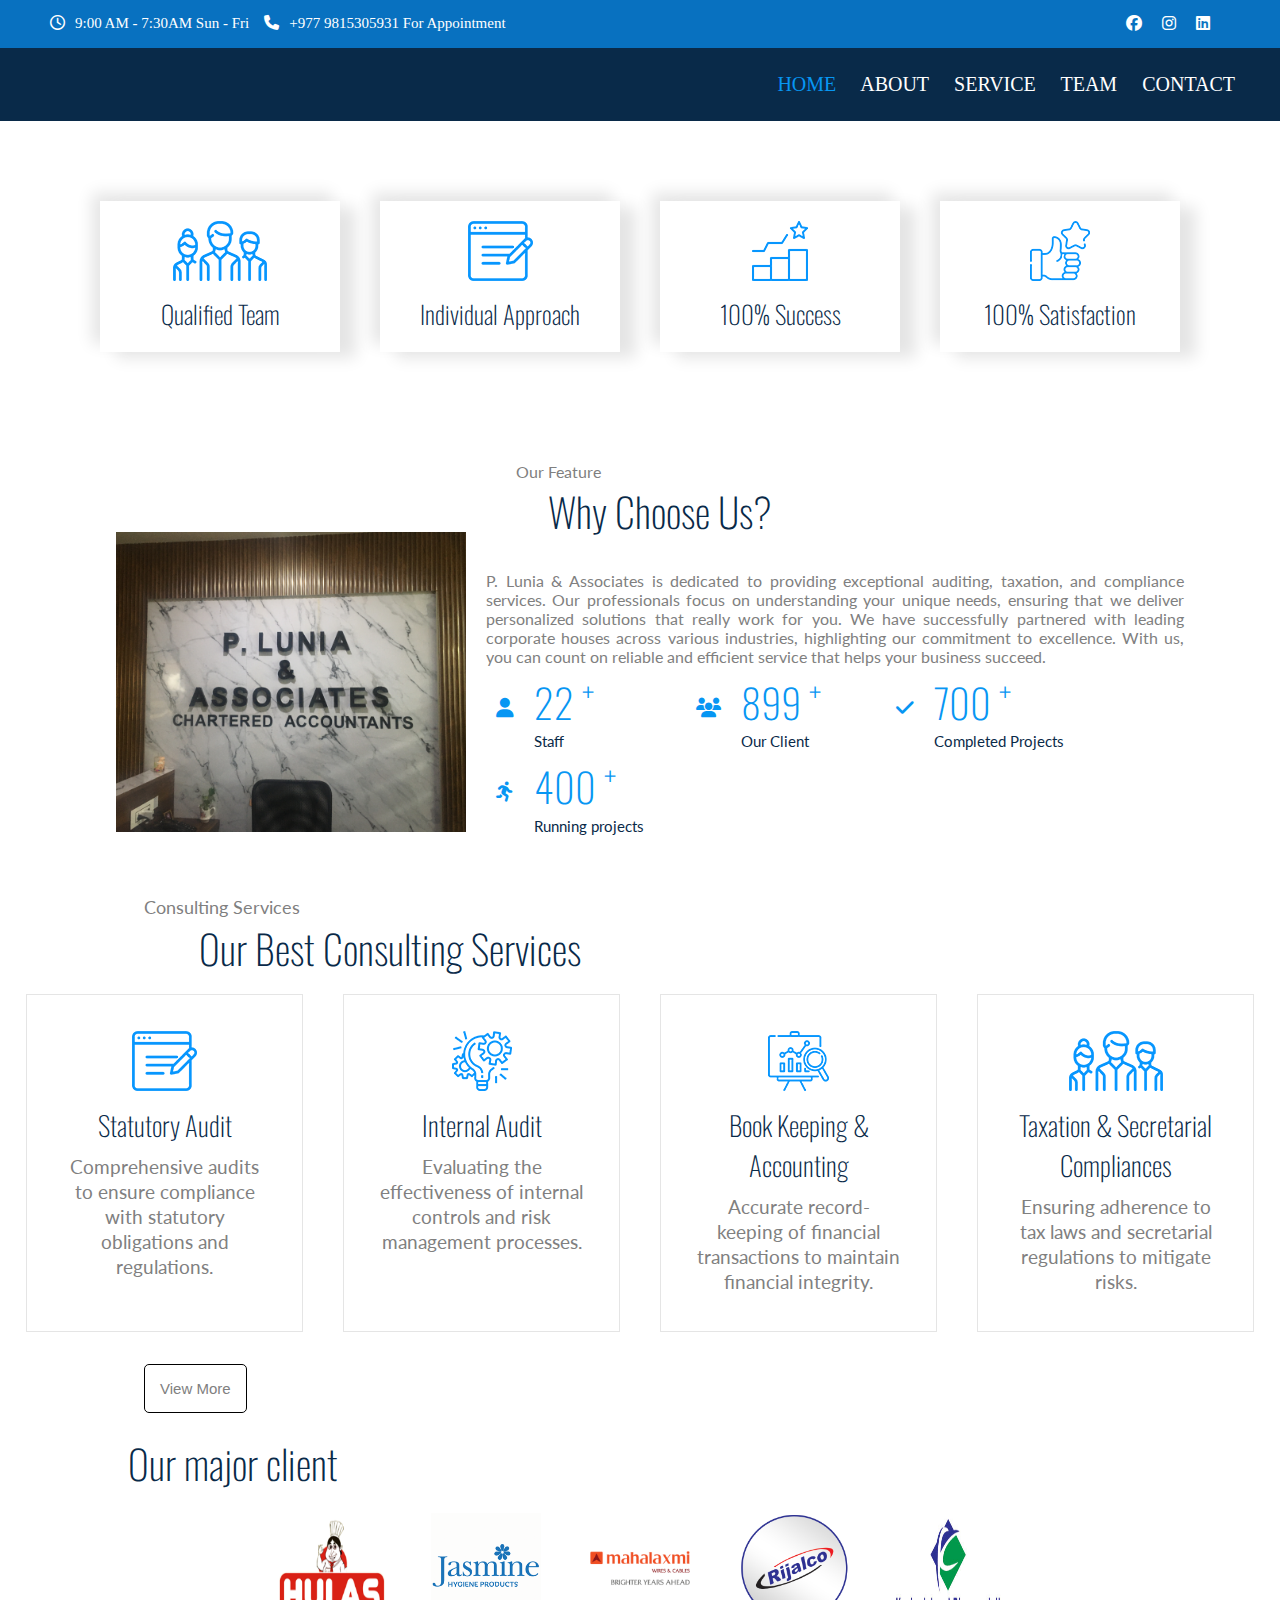
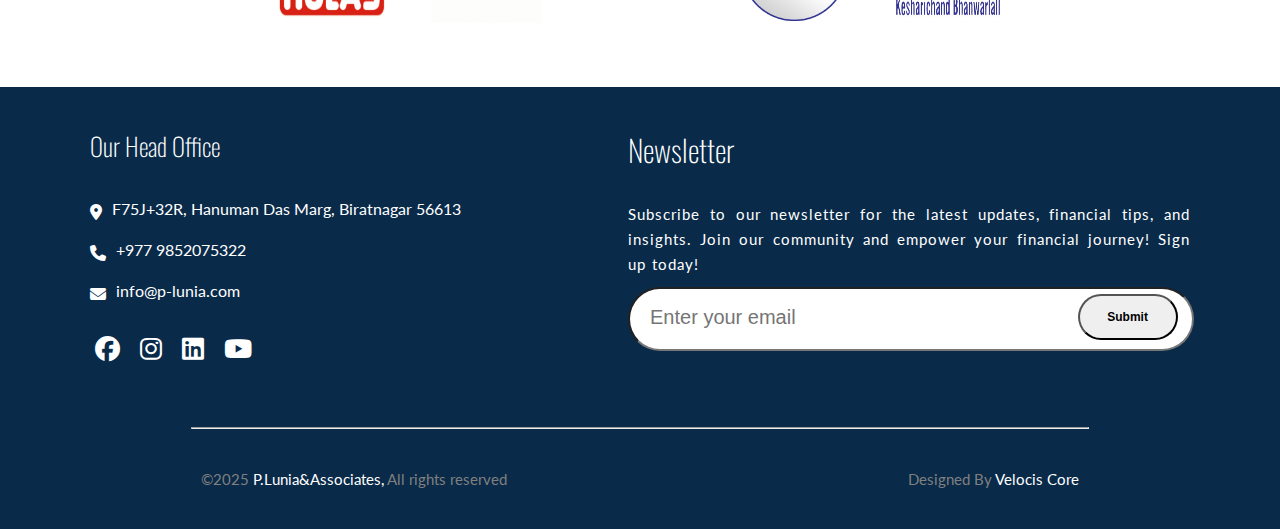
==== index.html @ e6da0f8a "image rename" ====
<!DOCTYPE html>
<html lang="en">

<head>
    <meta charset="UTF-8">
    <meta name="viewport" content="width=device-width, initial-scale=1.0">
    <title>P-Lunia & Associates</title>
    <link rel="shortcut icon" href="p-lunialogo.png" type="image/x-icon">
    <link rel="stylesheet" href="https://cdnjs.cloudflare.com/ajax/libs/font-awesome/6.7.2/css/all.min.css">
    <link rel="stylesheet" href="style.css">
    <link rel="stylesheet" href="media-queries.css">
    <!-- lato -->
    <link href="https://fonts.googleapis.com/css2?family=Oswald:wght@200..700&family=Playwrite+IE+Guides&display=swap"
        rel="stylesheet">

    <link
        href="https://fonts.googleapis.com/css2?family=Lato:ital,wght@0,100;0,300;0,400;0,700;0,900;1,100;1,300;1,400;1,700;1,900&family=Oswald:wght@200..700&family=Playwrite+IE+Guides&display=swap"
        rel="stylesheet">

</head>

<body>
    <!-- Top header -->
    <header class="top-header">
        <div class="side">
            <div class="time">
                <i class="fa-regular fa-clock"></i>
                <div> 9:00 AM - 7:30AM Sun - Fri</div>
            </div>
            <div class="phone">
                <i class="fa-solid fa-phone"></i>
                <div>+977 9815305931 For Appointment</div>
            </div>
        </div>
        <div class="icon">
            <a href=""><i class="fa-brands fa-facebook"></i></a>
            <a href=""><i class="fa-brands fa-instagram"></i></a>
            <a href=""><i class="fa-brands fa-linkedin"></i></a>

        </div>
    </header>

    <!-- navbar -->
    <nav class="navbar">

        <a href="#" class=" hover-link active">HOME</a>
        <a href="about.html" class="hover-link">ABOUT</a>
        <a href="service.html" class="hover-link">SERVICE</a>
        <a href="team.html" class="hover-link">TEAM</a>
        <a href="contact.html" class="hover-link">CONTACT</a>

        <a href="#" class="nav-toggle"><i class="fa-solid fa-bars"></i></a>
    </nav>

    <!-- Home page card -->
    <!-- <section class="slider-home">
        <div class="slider">
            <div class="slider-img">
                <img src="/assets/images/home/homeslider-1.jfif" alt="home page">
                <div class="slidertext1">
                    <h2 style="color: white;">Empowering Businesses Through Financial Clarity</h2>
                    <p style="color: white;">We provide essential services, turning complex financial data into clear
                        insights for business success.</p>
                </div>
            </div>

            
        </div>
        <div class="slider">
            <div class="slider-img">
                <img src="/assets/images/home/homeslider-2.jfif" alt="home page">
            </div>

            <div class="slidertext2">
                <h2 style="color: rgb(255, 255, 255);">Navigating Financial Landscapes</h2>
                <p style="color: white;">We expertly guide businesses through complex financial
                    environments, ensuring compliance and strategic growth. </p>
            </div>
        </div>

        <div class="slider">

            <div class="slider-img">
                <img src="/assets/images/home/homeslider-3.jfif" alt="home page">
            </div>

            <div class="slidertext3">
                <h2 style="color: rgb(255, 255, 255);"> Transforming Data into Decisions</h2>
                <p style="color: white;">We analyze financial data to deliver actionablr insights, empowering
                    businesses to make informed desision for their future.</p>
            </div>
        </div>
        
        <a class="prev" onclick="plusSlides(-1)">❮</a>
        <a class="next" onclick="plusSlides(1)">❯</a>
    </section> -->

        <div class="home-card">
            <div class="home-team">
                <img src="assets/images/home/icon-4.png" alt="">
                <h3>Qualified Team</h3>
            </div>
            <div class="home-team">
                <img src="assets/images/home/icon-1.png" alt="">
                <h3>Individual Approach</h3>
            </div>
            <div class="home-team">
                <img src="assets/images/home/icon-8.png" alt="">
                <h3>100% Success</h3>
            </div>
            <div class="home-team">
                <img src="/assets/images/home/icon-6.png" alt="">
                <h3>100% Satisfaction</h3>
            </div>
        </div>
        <!-- our featres -->
        <div class="card-choose">
            <div class="homefeature-image">
                <img src="/assets/images/home/homechose.jpg" alt="home page">
            </div>
            <div class="features-container">
                <div class="choose-top">
                    <p>Our Feature</p>
                    <h3>Why Choose Us?</h3>
                </div>
                <p>P. Lunia & Associates is dedicated to providing exceptional auditing, taxation, and compliance
                    services.
                    Our professionals focus on understanding your unique needs, ensuring that we deliver personalized
                    solutions that really work for you. We have successfully partnered with leading corporate houses
                    across
                    various industries, highlighting our commitment to excellence. With us, you can count on reliable
                    and
                    efficient service that helps your business succeed.</p>
                <div class="features-icon">
                    <div class="staff">
                        <i class="fa fa-user"></i>
                        <div>
                            <h2 style="color: #0796f3;">22 <sup>+</sup></h2>
                            <p style="color: #092a49;">Staff</p>
                        </div>
                    </div>
                    <div class="staff">
                        <i class="fa fa-users"></i>
                        <div>
                            <h2 style="color: #0796f3;">899 <sup>+</sup></h2>
                            <p style="color: #092a49;">Our Client</p>
                        </div>
                    </div>
                    <div class="staff">
                        <i class="fa fa-check"></i>
                        <div>
                            <h2 style="color: #0796f3;">700 <sup>+</sup></h2>
                            <p style="color: #092a49;">Completed Projects</p>
                        </div>
                    </div>
                    <div class="staff">
                        <i class="fa fa-running"></i>
                        <div>
                            <h2 style="color: #0796f3;">400 <sup>+</sup></h2>
                            <p style="color: #092a49;">Running projects</p>
                        </div>
                    </div>
                </div>
            </div>
        </div>

    <!-- service section  -->
    <section class="service">
        <div class="service-text">
            <p>Consulting Services</p>
            <h2>Our Best Consulting Services</h2>
        </div>
        <!-- main card container -->
        <div class="card-container">
            <!-- card 1 -->
            <div class="card">
                <div class="card1">
                    <img src="/assets/images/home/service-1.png" alt="audit">
                    <h2>Statutory Audit</h2>
                    <p>Comprehensive audits to ensure compliance with statutory obligations and regulations.</p>
                </div>
            </div>
            <!-- card 2 -->
            <div class="card">
                <div class="card1">
                    <img src="/assets/images/home/service-2.png" alt="internalaudit">
                    <h2>Internal Audit</h2>
                    <p>Evaluating the effectiveness of internal controls and risk management processes.</p>
                </div>
            </div>
            <!-- card 3 -->
            <div class="card">
                <div class="card1">
                    <img src="/assets/images/home/service3.png" alt="audit">
                    <h2>Book Keeping & Accounting</h2>
                    <p>Accurate record-keeping of financial transactions to maintain financial integrity.</p>
                </div>
            </div>
            <!-- card 4 -->
            <div class="card">
                <div class="card1">
                    <img src="/assets/images/home/service4.png" alt="audit">
                    <h2>Taxation & Secretarial Compliances</h2>
                    <p> Ensuring adherence to tax laws and secretarial regulations to mitigate risks.</p>
                </div>
            </div>

        </div>
        <!-- button service -->
        <div class="home-service-button">
            <a href="service.html"><button type="button">View More</button></a>
        </div>
    </section>

    <section>
        <div class="home-client">
            <h2>Our major client</h2>
            <div class="client-image">
                <img src="/assets/images/home/client1.png" alt="">
                <img src="/assets/images/home/client2.png" alt="">
                <img src="/assets/images/home/client3.png" alt="">
                <img src="/assets/images/home/client4.png" alt="">
                <img src="/assets/images/home/client5.jpg" alt="">
            </div>
        </div>
    </section>
    <!-- footer -->
    <footer>
        <div class="main-footer">
            <div class="head">
                <h3 style="color: white;">Our Head Office</h3>
                <div>
                    <i class="fa-solid fa-location-dot"></i>
                    <p style="color: white;"> F75J+32R, Hanuman Das Marg, Biratnagar 56613 </p>
                </div>
                <div>
                    <i class="fa-solid fa-phone"></i>
                    <p style="color: white;">+977 9852075322</p>
                </div>
                <div>
                    <i class="fa-solid fa-envelope"></i>
                    <p style="color: white;">info@p-lunia.com</p>
                </div>
                <div class="footer-icon">
                    <a href=""><i class="fa-brands fa-facebook"></i></a>
                    <a href=""><i class="fa-brands fa-instagram"></i></a>
                    <a href=""><i class="fa-brands fa-linkedin"></i></a>
                    <a href=""><i class="fa-brands fa-youtube"></i></a>
                </div>
            </div>

            <div class="newsletter">
                <h3 style="color: white;">Newsletter</h3>
                <p style="color: white;">Subscribe to our newsletter for the latest updates, financial tips, and
                    insights. Join our community
                    and empower your financial journey! Sign up today!</p>
                <div class="form">
                    
                        <input type="email" name="email" placeholder="Enter your email">
                    <div class="button">
                        <button type="submit">Submit</button>
                    </div>
                </div>
            </div>

        </div>
        <hr>
        <div class="footer">
            <p>&copy;2025 <a href="">P.Lunia&Associates,</a> All rights reserved</p>
            <p>Designed By <a href="">Velocis Core</a></p>
        </div>
    </footer>



    <!-- javascript -->
    <script>
        let slideIndex = 1;
        showSlides(slideIndex);
        function plusSlides(n) {
            showSlides(slideIndex += n);
        }
        function currentSlide(n) {
            showSlides(slideIndex = n);
        }
        function showSlides(n) {
            let i;
            let slides = document.getElementsByClassName("slider");
            if (n > slides.length) { slideIndex = 1 }
            if (n < 1) { slideIndex = slides.length }
            for (i = 0; i < slides.length; i++) {
                slides[i].style.display = "none";
            }
            slides[slideIndex - 1].style.display = "block";
        }
    </script>
</body>

</html>
---- style.css ----
* {
    margin: 0px;
    padding: 0px;
}

body {
    margin: 0px;
    padding: 0px;
}

h1,
h2,
h3,
h4,
h5,
h6 {
    color: #092a49;
    ;
    font-family: "Oswald", serif;
}

p {
    font-family: "Lato", serif;
    color: rgb(128, 128, 128);
}

a {
    color: white;
    text-decoration: none;
}


.active {
    color: #0796f3;
}

/* top navbar */
.top-header {

    background-color: #0871c0;
    /* background: linear-gradient ( #0793f9, #085490,#083e6b,#092c4d); */
    color: white;
    padding: 15px 50px;
    display: flex;
    justify-content: space-between;
}

/* topbar time and phone */

.side {
    display: flex;
    font-size: 15px;

    .time {
        display: flex;
        margin-right: 15px;

        i {
            margin-right: 10px;
        }
    }

    .phone {
        display: flex;

        i {
            margin-right: 10px;
        }
    }
}

/* Social media icon */
.icon {
    display: flex;

    a {
        color: white;
        margin-right: 20px;


    }
}

/* MAIN navbar */
.nav-toggle {
    display: none;
}

.navbar {
    text-align: end;
    background-color: #092a49;
    padding: 25px;
    font-size: 20px;

    a {
        margin-right: 20px;

    }

    a:hover {
        color: #0796f3;
    }
}

/* Contact section */
.container {

    width: 80%;
    margin: 100px auto 30px auto;

}

.text {
    padding: 10px;

    p {

        font-size: 20px;
    }

    h2 {
        margin-left: 30px;

        font-size: 40px;
        font-weight: lighter;

    }

}

/* contact sidebar */
.sub-container {
    display: flex;

}

.contact {
    display: grid;
    margin: 15px 10px;
    width: 500px;

}

.office {
    display: flex;
    border: 1px solid #e5e5e5;
    padding: 30px 30px;
    /* margin: 20px ; */
    height: 70px;
    letter-spacing: 1px;
    line-height: 35px;

    i {
        color: #0796fe;
        border: 1px solid #e5e5e5;
        margin: 12px 0px;
        /* padding: 10px; */
        font-size: 20px;
        height: 45px;
        width: 45px;
        text-align: center;
        align-content: center;
    }

    div {
        margin: 0px 0px 0px 15px;

        h4 {
            font-size: 15px;
            font-weight: 300px;

        }
    }
}

.office:hover {
    box-shadow: 1px 1px 10px 3px #e5e5e5;

}

.phone1 {
    display: flex;
    border: 1px solid #e5e5e5;
    padding: 30px 30px;
    /* margin: 20px ; */
    height: 70px;
    letter-spacing: 1px;
    line-height: 35px;

    i {
        color: #0796fe;
        border: 1px solid #e5e5e5;
        margin: 12px 0px;
        /* padding: 10px; */
        font-size: 20px;
        height: 45px;
        width: 45px;
        text-align: center;
        align-content: center;
    }

    div {
        margin: 0px 0px 0px 15px;

        h4 {
            font-size: 15px;
            font-weight: 300px;

        }
    }
}

.phone1:hover {
    box-shadow: 1px 1px 10px 3px #e5e5e5;

}

.email {
    display: flex;
    border: 1px solid #e5e5e5;
    padding: 30px 30px;
    /* margin: 20px ; */
    height: 70px;
    letter-spacing: 1px;
    line-height: 35px;

    i {
        color: #0796fe;
        border: 1px solid #e5e5e5;
        margin: 12px 0px;
        /* padding: 10px; */
        font-size: 20px;
        height: 45px;
        width: 45px;
        text-align: center;
        align-content: center;
    }

    div {
        margin: 0px 0px 0px 15px;

        h4 {
            font-size: 15px;
            font-weight: 300px;

        }
    }
}

.email:hover {
    box-shadow: 5px 5px 25px #e5e5e5;

}

/* Map embedded */
.map {

    margin-left: 30px;

}

/* footer */
footer {
    background-color: #092a49;
    color: white;
}

.main-footer {

    display: flex;
    /* width: 100%; */
    justify-content: space-around;
    padding: 40px;
    margin: 0px 50px;
}

/* our head office */
.head {
    width: 100%;
    color: white;

    h3 {
        font-weight: lighter;
        font-size: 25px;
        margin-bottom: 30px;

    }

    div {
        display: flex;
        margin-bottom: 10px;

        i {
            margin: 10px 10px 5px 0px;
        }

        p {
            margin: 5px 5px 5px 0px;
        }
    }
}

.footer-icon a {
    font-size: 25px;
    margin: 10px 5px;
}

.footer-icon a:hover {
    color: #0796f3;
}

/* News letter */
.newsletter {
    /* width: 50%; */


    h3 {
        font-weight: lighter;
        font-size: 30px;
        font-weight: lighter;
        margin-bottom: 30px;

    }

    p {
        font-size: 15px;
        letter-spacing: 1px;
        word-spacing: 1px;
        text-align: justify;
        line-height: 25px;
    }
}

/* form */

.form {
    position: relative;


    input {
        margin-top: 10px;
        height: 60px;
        width: 100%;
        border-radius: 40px;
    }

    input::placeholder {
        padding: 20px;
        font-size: 20px;
    }

    .button {
        position: absolute;
        left: 80%;
        bottom: 15%;

        button {
            cursor: pointer;
            width: 100px;
            padding: 14px;
            border-radius: 40px;
            font-size: 12px;
            font-weight: bold;
        }

    }
}

.button button:hover {
    color: #0796f3;
    background-color: #092a49;
}

/* down footer */
.footer {
    display: flex;
    height: 100px;
    justify-content: space-around;
    align-items: center;
    font-size: 15px;

    p a:hover {
        color: #0796f3;
    }
}

hr {
    color: #22405c;
    height: .1px;
    justify-self: center;
    width: 70%;
}

/* Services section */


/* for text */
.service-text {
    margin: 2rem 0rem 1rem 9rem;
    /* border: 1px solid black; */

    p {
        font-size: 18px;

    }

    h2 {
        margin-left: 55px;

        font-size: 40px;
        font-weight: 150;

    }

}

/*main card container */
.card-container {
    display: flex;
    justify-content: center;
    /* width: 100%; */
    flex-wrap: wrap;
    gap: 40px 40px;
}

/* single card container */
.card {
    height: auto;
    width: 275px;
    border: 1px solid #e5e5e5;

    /* text written inside the card */
    .card1 {
        padding: 36px;
        text-align: center;
        /* margin-bottom: 15px; */

        h2 {
            font-size: 27px;
            font-weight: 200;
            margin: 10px 0px;

        }

        p {
            font-size: 18.5px;
            line-height: 25px;
        }
    }

}

/* hovering the card */
/* box-shadow: h-offset(-l,+r),v-offset(-t,+b),blur,spread(+shadow incresed,- decrease) */
.card:hover {
    box-shadow: 10px 10px 25px -2px #e5e5e5, -10px -10px 25px -2px #e5e5e5;
    /* box-shadow: 10px 10px 50px 12px #e5e5e5, -10px -10px 50px 12px #e5e5e5; */
}

/* team section */
.team-container {
    /* width: 80%; */
    margin: 50px 50px;

}

/* for text */
.team-text {

    margin: 10px 0px 20px 52px;

    p {

        font-size: 18px;
    }

    h2 {
        margin-left: 40px;

        font-size: 40px;
        font-weight: 150;

    }

}

/* image container */
.team-container {
    justify-content: center;
    display: grid;
    grid-template-columns: repeat(3, 1fr);
    column-gap: 31px;
}

/* single image */

.member {
    position: relative;

}

.image-wrapper img {
    border-radius: 20px;
    width: 400px;
    height: 400px;
    object-fit: cover;
}

.info {
    position: absolute;
    bottom: -16px;
    left: 25%;
    width: 200px;
    border-radius: 14px;
    text-align: center;
    padding: 8px;
    background-color: white;

}

/*                     About                                            */

/* main container */
/* .about{
    margin: 50px;
} */
.about-top {
    display: flex;
    justify-content: space-around;
    height: 530px;
    margin: 50px auto 0px auto;
    column-gap: 50px;
    /* border: 1px solid black; */
}

/* image container */
.about-img {
    position: relative;

}

/* image  */
.about-relative img {
    border-radius: 40px;
    height: 350px;
    width: 400px;

}

.about-absolute img {
    position: absolute;
    top: 9rem;
    left: 9.8rem;
    border-radius: 40px;
    height: 350px;
    width: 400px;
}

/* text */
.about-text {
    width: 40%;


    p {
        margin-bottom: 25px;
        font-size: 18px;

    }

    .paragraph p {
        margin-bottom: 15px;
        font-size: 17px;
        letter-spacing: 0.2px;
        text-align: justify;

    }
}

/* Vision and Misssion */
.bottom {
    font-size: 20px;
    text-align: center;
    margin-top: 50px;

    button {
        padding: 8px;
        width: 80px;
        margin-top: 50px;
        border: 2px solid black;
    }

    button:active {
        background-color: #0796fe;
        color: white;
    }
}

/* Vision  only*/
/* h4 */
.vision-absolute {
    position: relative;
    width: 80%;
    margin: 50px auto 0px auto;
    font-size: 29px;
    font-weight: 350;


    /* first hr line below visison */
    .one {
        position: absolute;
        top: 3rem;
        width: 7rem;
        height: 1.4px;
        background-color: black;
        left: 0rem;
        border: hidden;
    }

    /* 2nd hr line blow 1st line" */
    .two {
        position: absolute;
        top: 4rem;
        width: 3.5rem;
        height: 2.2px;
        background-color: black;
        left: 0rem;
        border: hidden;
    }
}

/* vision container */
.vision {
    margin: 50px auto 0px auto;
    display: flex;
    width: 80%;
    justify-content: center;

}

/* main vision text and image container*/


/* vision text */
.vision-text {
    /* margin-top: 50px; */
    line-height: 1.4;
    font-size: 20px;
}

/* mission  */
/* h4 */
.mission {
    position: relative;
    margin: 50px auto 0px auto;
    font-size: 29px;
    font-weight: 350;
    width: 80%;
    text-align: center;

    /* first hr line below mission */
    .mission-absolute1 {
        position: absolute;
        top: 3rem;
        width: 7rem;
        height: 1.4px;
        background-color: black;
        left: 35rem;
        border: hidden;
    }


    /* 2nd hr line blow 1st line" */
    .mission-absolute2 {
        position: absolute;
        top: 4rem;
        width: 3.5rem;
        height: 2.2px;
        background-color: black;
        left: 35rem;
        border: hidden;
    }
}

/* main container */
.mission-container {
    margin: 50px auto 50px auto;
    display: flex;
    width: 80%;
    justify-content: center;
}

/* mission text and image  */

/* text written in misiion statement */
.mission-text {
    line-height: 1.4;
    font-size: 20px;
    text-align: justify;
}

/* proprietor */
/* proprietor h2 */
.proprietor {
    font-size: 50px;
    font-weight: 100;
    text-align: right;
    width: 76%;

}

/* main container */
.proprietor-container {
    display: flex;
    justify-content: space-around;
}

.proprietor-img img {
    height: 460px;
    margin-top: 30px;
    width: 500px;
    border-radius: 10px;
    object-fit: cover;
}

.proprietor-text {
    margin: 30px 0px;
    height: auto;
    width: 585px;

    p {
        margin-bottom: 10px;
        line-height: 1.5;
        font-size: 17px;
        text-align: justify;
    }
}

/* home slider */
/* slider image */
/* .slider {
    position: relative;
    width: 100%;

}

.slider-img img {
    position: relative;
    height: 680px;
    width: 100%;
    object-fit: cover;
}

.slider-img::after {
    content: "";
    position: absolute;
    top: 0;
    left: 0;
    right: 0;
    bottom: 0;
    background: #092a49b9;

} */

/* Next & previous buttons */
/* .prev,
.next {
    cursor: pointer;
    position: absolute;
    top: 50%;
    width: auto;
    padding: 20px;
    margin-top: -22px;
    color: white;
    font-weight: bold;
    font-size: 18px;
    transition: 0.6s ease;
    border-radius: 0 3px 3px 0;
    user-select: none;
} */

/* Position the "next button" to the right */
/* .next {
    color: #0796fe;
    right: 0;
    top: 47.2rem;
    background-color: #092a49;
    border-radius: 3px 0 0 3px;
} */

/* .prev {
    color: #0796fe;
    left: 92%;
    top: 47.2rem;
    background-color: #092a49;
    border-radius: 3px 0 0 3px;
} */

/* On hover, add a black background color with a little bit see-through */
/* .prev:hover,
.next:hover {
    background-color: #0796fe;
    color: white;
} */

/* text 1*/
/* .slidertext1 {
    text-align: center;

    h2 {
        position: absolute;
        top: 14rem;
        left: 27.2rem;
        font-size: 44px;
        font-weight: 200;
        width: 40%;

    }

    p {
        position: absolute;
        top: 23rem;
        left: 24rem;
        width: 48%;
        font-size: 20px;
    }
} */

/* text2 */
/* .slidertext2 {
    text-align: center;

    h2 {
        position: absolute;
        top: 16rem;
        left: 27.2rem;
        font-size: 44px;
        font-weight: 200;
        width: 40%;

    }

    p {
        position: absolute;
        top: 21rem;
        left: 24rem;
        width: 48%;
        font-size: 20px;
    }
} */

/* slider text3 */
/* .slidertext3 {
    text-align: center;

    h2 {
        position: absolute;
        top: 16rem;
        left: 27.2rem;
        font-size: 44px;
        font-weight: 200;
        width: 40%;

    }

    p {
        position: absolute;
        top: 21rem;
        left: 24rem;
        width: 48%;
        font-size: 20px;
    }
} */

/* Home card */
.home-card {
    display: flex;
    /* flex-wrap: wrap; */
    gap: 40px 40px;
    margin: 80px;
    text-align: center;
    justify-content: center;
}

.home-team {
    width: 200px;
    height: auto;
    box-shadow: 16px 6px 15px 0px #e5e5e5, -8px -8px 15px 0px #e5e5e5;
    padding: 20px;

    h3 {
        margin-top: 10px;
        font-size: 25px;
        font-weight: 200;
    }
}

.home-team:hover {
    box-shadow: none;
    border: 1px solid #e5e5e5;
}

/* home-choose */
/* home-choose section */
.card-choose {
    width: 85%;
    margin: 50px auto 50px auto;
    display: flex;
}

/* text written under p */
.features-container p {
    text-align: justify;
}

/* image */
.homefeature-image {
    img {
        height: 400px;
        width: 500px;
        margin: 50px 20px 10px 20px;
        object-fit: cover;
    }
}

/* heading */
.choose-top {
    padding: 30px;

    h3 {
        margin-left: 2rem;
        font-size: 40px;
        font-weight: 150;
    }
}

/* icon added in our features */
.features-icon {
    display: flex;
    flex-wrap: wrap;

}

/* single icon */
.staff {
    gap: 20px;
    display: flex;
    width: 300px;

    i {
        color: #0796f3;
        font-size: 30px;
        padding: 10px;
        align-self: center;

    }

    div {
        width: 200px;

        h2 {

            font-size: 40px;
            font-weight: 150;
        }

        p {
            font-size: 20px;
        }
    }
}




/* button in home page of service */
.home-service-button {
    margin: 2rem 0rem 1rem 9rem;
}

.home-service-button button {
    /* width: 80px;
    height: 30px; */
    border-radius: 5px;
    border: 1px solid black;
    background-color: white;
    color: gray;
    padding: 15px;
    font-size: 15px;
    font-weight: 200;
}

/* hover */
.home-service-button button:hover {
    background-color: gray;
    color: white;
    border: hidden;
}

/* home our city */
.home-client {
    width: 80%;
    margin: 20px auto 40px auto;

    h2 {
        font-size: 40px;
        font-weight: 150;

    }
}

/* client image */
.client-image {
    /* width: 80%; */
    text-align: center;

    img {
        padding: 20px;
        height: 110px;
        width: 110px;
        /* background-color: #0796fe; */
    }
}
---- media-queries.css ----
/* navbar */
@media (max-width:768px) and (min-width:320px) {
   .top-header {
      display: none;
   }

   .nav-toggle {
      display: block;
      margin-right: 30px;
   }

   .hover-link {
      display: none;
   }
}

/* home slider */

/* footer */

@media (max-width:991px) and (min-width:320px) {
   .main-footer {
      display: flex;
      flex-direction: column;
   }

   .head {
      width: 100%;
   }

   .newsletter {
      width: 100%;
   }
}

/* home why choose us*/
@media (max-width: 1415px) and (min-width: 1000px) {

   /* image */
   .homefeature-image {
      margin-top: 50px;

      img {
         height: 300px;
         width: 350px;
      }
   }

   /* single icon */
   .staff {
      gap: 10px;
      width: 200px;

      i {
         font-size: 20px;
      }

      div {
         p {
            font-size: 15px;
         }
      }
   }
}

@media (max-width: 1000px) and (min-width: 768px) {

   /* home card  */
   .home-card {
      flex-wrap: wrap;
   }

   /* why choose us */
   .card-choose {
      flex-wrap: wrap;
   }

   /* image */
   .homefeature-image {
      text-align: center;
      width: 90%;

      img {
         height: 300px;
         width: 350px;
      }
   }

   /* single icon */
   .staff {
      width: 325px;

      i {
         padding: 10px;

      }

      div {
         width: 300px;

         p {
            font-size: 15px;
         }
      }
   }

}



@media (max-width: 768px) and (min-width: 320px) {

   /* home card  */
   .home-card {
      /* display: flex; */
      flex-wrap: wrap;
   }

   /* why choose us */
   .card-choose {
      flex-wrap: wrap;
   }

   /* image */
   .homefeature-image {
      width: 90%;

      img {
         height: 150px;
         width: 200px;
      }
   }

   /* icon added in our features */
   /* single icon */
   .staff {
      gap: 10px;
      width: 200px;

      i {
         font-size: 20px;
      }

      div {
         p {
            font-size: 15px;
         }
      }
   }

}

/* @media (max-width:806px) and (min-width:320px){
   .main-footer{
    display: flex;
    flex-direction: column;
   }

}
@media (max-width:440px) and (min-width:320px){
    .main-footer{
     display: flex;
     flex-direction: column;

    }
 
 }
 @media (max-width:445px) and (min-width:320px){
    .form input{
        width: 100%;
    }
 
 } */
/* about section */
@media (max-width:1400px) and (min-width:1000px) {
   /* .about-top {
      width: 85%;
   } */

   /* image  */
   .about-relative img {
      height: 330px;
      width: 300px;
   }

   .about-absolute img {
      height: 330px;
      width: 300px;
      /* display: none; */
   }

   /* text */
   .paragraph p {
      font-size: 15px;
   }
}


/* @media (max-width:806px) and (min-width:320px){
   .main-footer{
    display: flex;
    flex-direction: column;
   }

}
@media (max-width:440px) and (min-width:320px){
    .main-footer{
     display: flex;
     flex-direction: column;

    }
 
 }
 @media (max-width:445px) and (min-width:320px){
    .form input{
        width: 100%;
    }
 
 } */
/* about section */
@media (max-width:1400px) and (min-width:1000px) {
   .about-top {
      width: 85%;
   }

   /* image  */
   .about-relative img {
      width: 300px;
   }

   .about-absolute img {
      height: 330px;
      width: 300px;
   }

   /* text */
   .about-text {
      margin-left: 50px;
      padding-left: 50px;

      .paragraph p {
         font-size: 15px;

      }
   }
}

/* about section */
@media (max-width:1000px) and (min-width:768px) {
   .about-top {
      flex-wrap: wrap;
      justify-content: center;
      height: auto;
   }

   /* image container */
   /* .about-img {
      width: 100%;
      height: 620px;
   } */

   /* image  */
   .about-relative img {
      margin-left: 40px;
      height: 400px;
      width: 500px;
   }

   .about-absolute img {
      height: 400px;
      width: 470px;
   }

   /* text */
   .about-text {
      p {
         margin-bottom: 25px;
      }

      .paragraph p {
         font-size: 15px;
      }
   }
}

@media (max-width:768px) and (min-width:500px) {
   .about-top {
      flex-wrap: wrap;
      width: 85%;
      height: auto;
      justify-content: normal;
   }

   /* image container */
   /* .about-img {
      width: 100%;
      height: 620px;

   } */

   /* image  */
   .about-relative img {
      margin-left: 40px;
      height: 400px;
      width: 600px;
   }

   .about-absolute img {
      /* height: 330px;
      width: 300px; */
      display: none;
   }

   /* text */
   .about-text {
      width: 100%;

      .paragraph p {
         font-size: 15px;
      }
   }
}

@media (max-width:500px) and (min-width:320px) {
   .about-img {
      display: none;
   }

   /* text */
   .about-text {
      width: 100%;
      height: auto;
      margin: 0px 20px 0px 20px;

      .paragraph p {
         font-size: 15px;
      }
   }
}

/* vision mission */
@media (max-width:1024px) and (min-width:800px) {

   /* vision */
   .vision-text {
      font-size: 15px;
   }

   .vision-img {
      height: 200px;
      width: 250px;
   }

   /* mission */
   .mission-img img {
      height: 300px;
      width: 350px;
   }

   .mission-text {
      font-size: 15px;
      /* text-align: justify; */
   }
}

@media (max-width:800px) and (min-width:500px) {

   /* vision */
   .vision {
      display: flex;
      flex-wrap: wrap;

   }

   /* mission */
   .mission-container {
      flex-wrap: wrap;
      flex-direction: column;
   }

   /* vision */
   .vision-text {
      font-size: 15px;
   }

   .vision-img {
      height: 200px;
      width: 250px;
      justify-items: center;
   }

   /* mission */
   .mission h4 {
      margin-top: 20px;
   }

   .mission-img {
      align-self: center;
   }

   .mission-img img {
      height: 200px;
      width: 250px;
   }

   .mission-text {
      font-size: 15px;
      /* text-align: justify; */
   }
}

@media (max-width:500px) and (min-width:320px) {
   .bottom {
      display: none;
   }

   .vision-absolute {
      margin-top: 0px;
   }

   .vision-img {
      display: none;
   }

   /* mission */
   .mission-img img {
      display: none;
   }
}

/* about propritor */
@media (max-width:1024px) and (min-width:990px) {
   .proprietor-container {
      margin: 0px 30px;
   }

   .proprietor-img img {
      margin-top: 20px;
      height: 300px;
      width: 400px;
   }

   .proprietor-text {
      margin: 0px 0px 0px 40px;

      p {
         font-size: 16px;
      }
   }
}

/* about propritor */
@media (max-width:990px) and (min-width:500px) {
   .proprietor-container {
      margin: 0px 30px;
      flex-wrap: wrap;
   }

   .proprietor-img img {
      margin-top: 20px;
      height: 300px;
      width: 400px;
   }

   .proprietor-text {
      margin: 40px 0px 0px 40px;

      p {
         font-size: 16px;
      }
   }
}

@media (max-width:500px) and (min-width:320px) {
   .proprietor-img img {
      display: none;
   }

   .proprietor-text {
      margin: 40px 10px 0px 20px;


      p {
         font-size: 16px;
      }
   }
}

/* service */
/* @media (max-width:1024px) and (min-width:768px){
   .service-text {
      margin: 50px auto 30px auto;
  
      p {
          font-size: 15px;
  
      }
  
      h2 {
          margin-left: 50px;
          font-size: 25px;
          font-weight: 150;
  
      }
  
  }

} */
@media (max-width:450px) and (min-width:320px) {
   .service-text {
      margin: 20px 0px 20px 50px;

      p {
         font-size: 15px;

      }

      h2 {
         margin-left: 10px;
         font-size: 25px;
         font-weight: 150;

      }

   }

   /* .home-service-button{
      text-align: left;
     } */

}
/* contact */
@media (max-width:1300px) and (min-width:1000px){
   .contact{

   }
   .office{
      width: auto;
      height: auto;
   }
   .phone{
      width: auto;
      height: auto;
   }
   .email{
      width: auto;
      height: auto;
   }
}
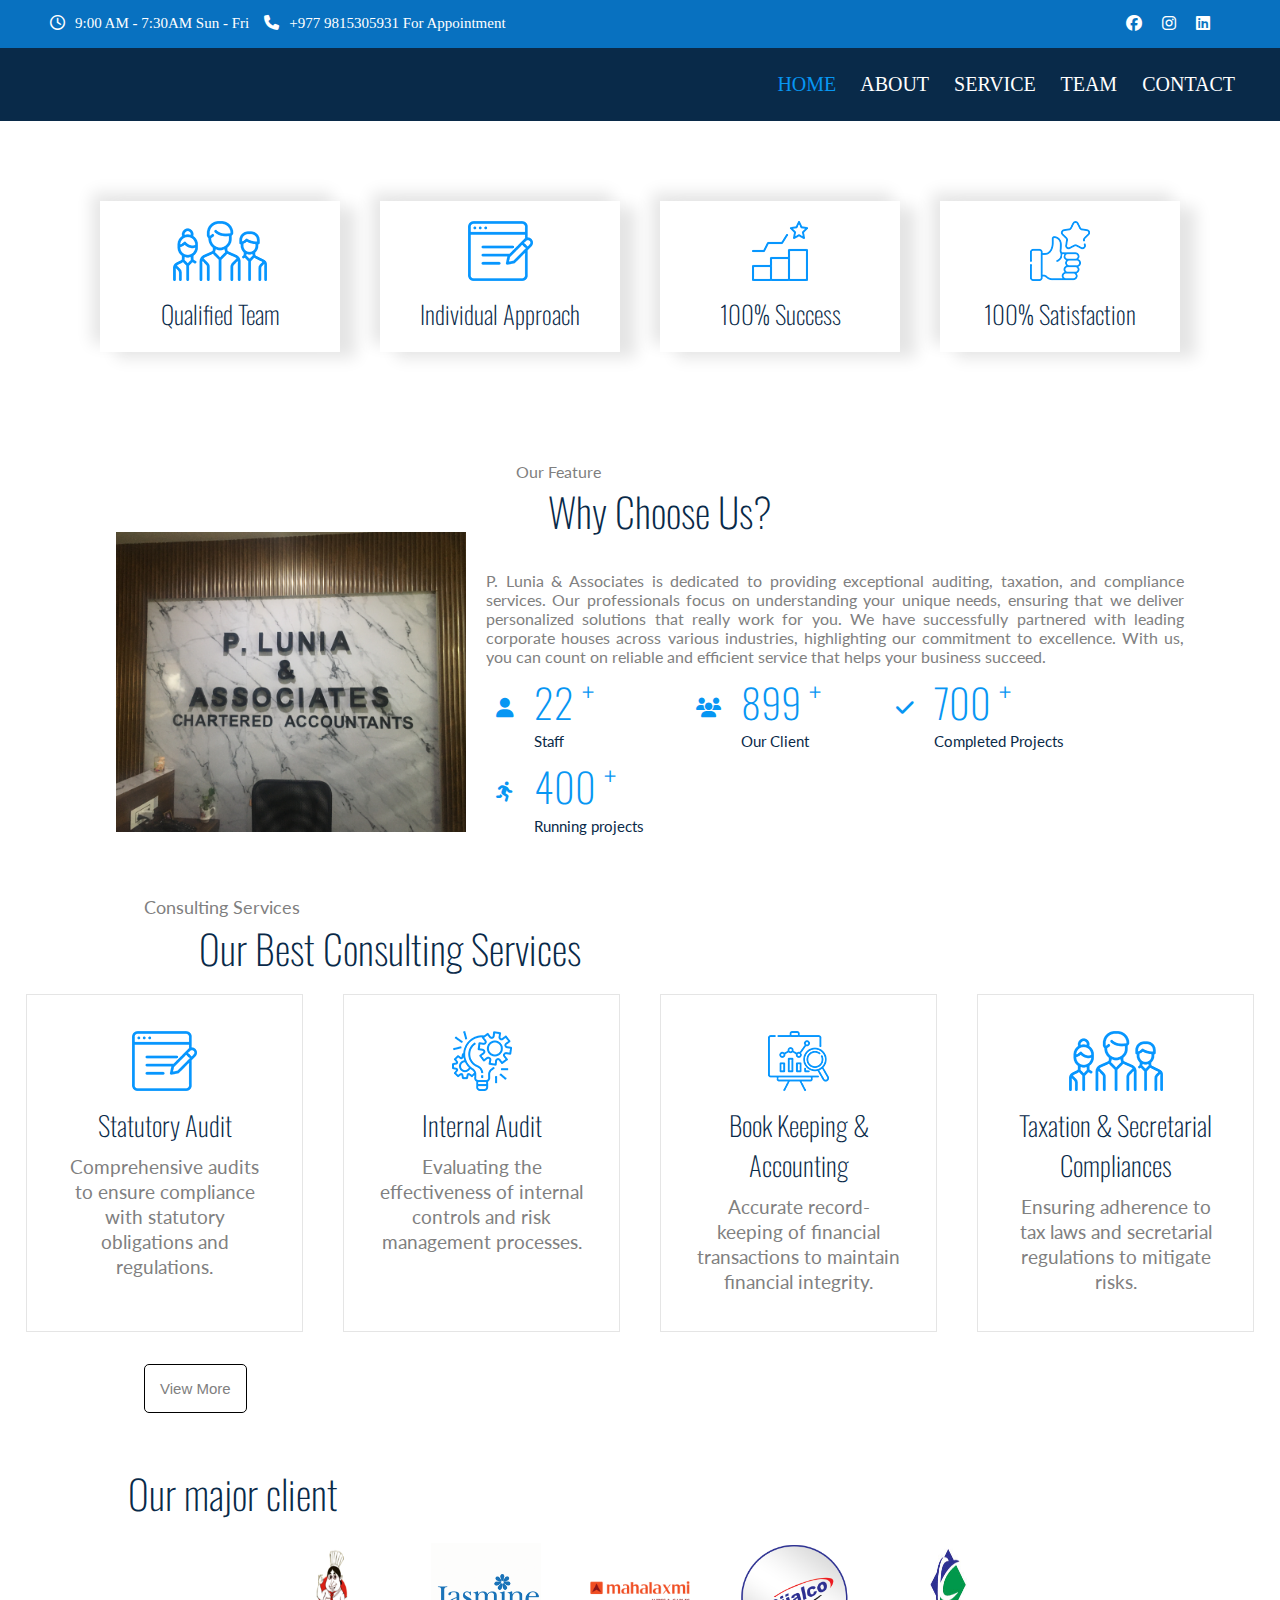
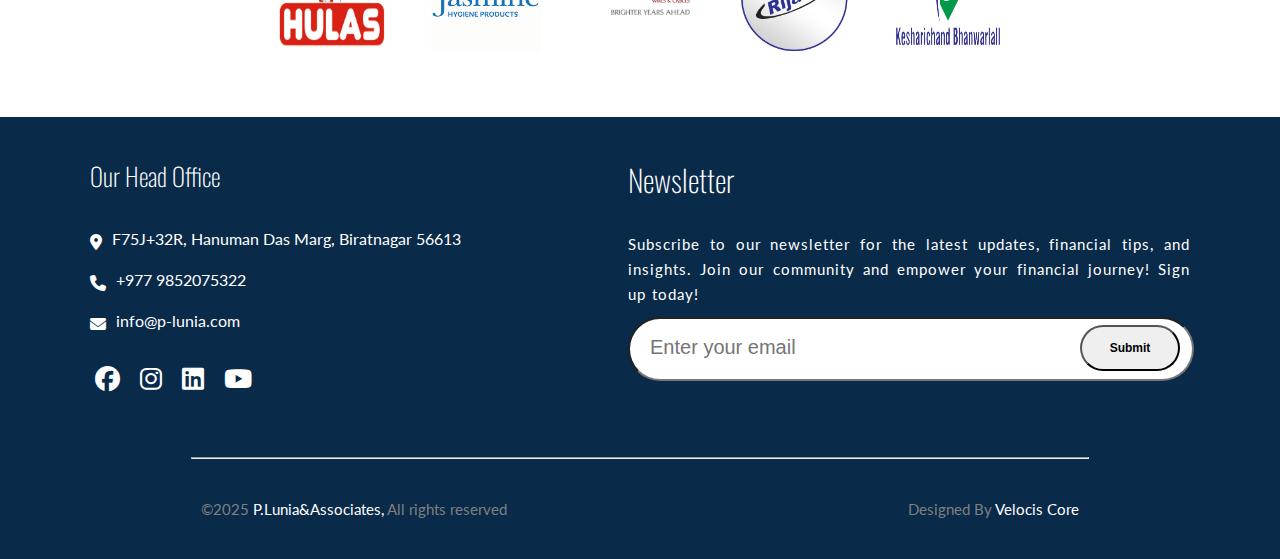
==== commit 9946c159: "pla site added" ====
--- a/index.html
+++ b/index.html
@@ -95,74 +95,74 @@
         <a class="next" onclick="plusSlides(1)">❯</a>
     </section> -->
 
-        <div class="home-card">
-            <div class="home-team">
-                <img src="assets/images/home/icon-4.png" alt="">
-                <h3>Qualified Team</h3>
-            </div>
-            <div class="home-team">
-                <img src="assets/images/home/icon-1.png" alt="">
-                <h3>Individual Approach</h3>
-            </div>
-            <div class="home-team">
-                <img src="assets/images/home/icon-8.png" alt="">
-                <h3>100% Success</h3>
-            </div>
-            <div class="home-team">
-                <img src="/assets/images/home/icon-6.png" alt="">
-                <h3>100% Satisfaction</h3>
-            </div>
-        </div>
-        <!-- our featres -->
-        <div class="card-choose">
-            <div class="homefeature-image">
-                <img src="/assets/images/home/homechose.jpg" alt="home page">
-            </div>
-            <div class="features-container">
-                <div class="choose-top">
-                    <p>Our Feature</p>
-                    <h3>Why Choose Us?</h3>
-                </div>
-                <p>P. Lunia & Associates is dedicated to providing exceptional auditing, taxation, and compliance
-                    services.
-                    Our professionals focus on understanding your unique needs, ensuring that we deliver personalized
-                    solutions that really work for you. We have successfully partnered with leading corporate houses
-                    across
-                    various industries, highlighting our commitment to excellence. With us, you can count on reliable
-                    and
-                    efficient service that helps your business succeed.</p>
-                <div class="features-icon">
-                    <div class="staff">
-                        <i class="fa fa-user"></i>
-                        <div>
-                            <h2 style="color: #0796f3;">22 <sup>+</sup></h2>
-                            <p style="color: #092a49;">Staff</p>
-                        </div>
-                    </div>
-                    <div class="staff">
-                        <i class="fa fa-users"></i>
-                        <div>
-                            <h2 style="color: #0796f3;">899 <sup>+</sup></h2>
-                            <p style="color: #092a49;">Our Client</p>
-                        </div>
-                    </div>
-                    <div class="staff">
-                        <i class="fa fa-check"></i>
-                        <div>
-                            <h2 style="color: #0796f3;">700 <sup>+</sup></h2>
-                            <p style="color: #092a49;">Completed Projects</p>
-                        </div>
-                    </div>
-                    <div class="staff">
-                        <i class="fa fa-running"></i>
-                        <div>
-                            <h2 style="color: #0796f3;">400 <sup>+</sup></h2>
-                            <p style="color: #092a49;">Running projects</p>
-                        </div>
-                    </div>
-                </div>
-            </div>
-        </div>
+    <div class="home-card">
+        <div class="home-team">
+            <img src="assets/images/home/icon-4.png" alt="">
+            <h3>Qualified Team</h3>
+        </div>
+        <div class="home-team">
+            <img src="assets/images/home/icon-1.png" alt="">
+            <h3>Individual Approach</h3>
+        </div>
+        <div class="home-team">
+            <img src="assets/images/home/icon-8.png" alt="">
+            <h3>100% Success</h3>
+        </div>
+        <div class="home-team">
+            <img src="assets/images/home/icon-6.png" alt="">
+            <h3>100% Satisfaction</h3>
+        </div>
+    </div>
+    <!-- our featres -->
+    <div class="card-choose">
+        <div class="homefeature-image">
+            <img src="assets/images/home/homechose.jpg" alt="home page">
+        </div>
+        <div class="features-container">
+            <div class="choose-top">
+                <p>Our Feature</p>
+                <h3>Why Choose Us?</h3>
+            </div>
+            <p>P. Lunia & Associates is dedicated to providing exceptional auditing, taxation, and compliance
+                services.
+                Our professionals focus on understanding your unique needs, ensuring that we deliver personalized
+                solutions that really work for you. We have successfully partnered with leading corporate houses
+                across
+                various industries, highlighting our commitment to excellence. With us, you can count on reliable
+                and
+                efficient service that helps your business succeed.</p>
+            <div class="features-icon">
+                <div class="staff">
+                    <i class="fa fa-user"></i>
+                    <div>
+                        <h2 style="color: #0796f3;">22 <sup>+</sup></h2>
+                        <p style="color: #092a49;">Staff</p>
+                    </div>
+                </div>
+                <div class="staff">
+                    <i class="fa fa-users"></i>
+                    <div>
+                        <h2 style="color: #0796f3;">899 <sup>+</sup></h2>
+                        <p style="color: #092a49;">Our Client</p>
+                    </div>
+                </div>
+                <div class="staff">
+                    <i class="fa fa-check"></i>
+                    <div>
+                        <h2 style="color: #0796f3;">700 <sup>+</sup></h2>
+                        <p style="color: #092a49;">Completed Projects</p>
+                    </div>
+                </div>
+                <div class="staff">
+                    <i class="fa fa-running"></i>
+                    <div>
+                        <h2 style="color: #0796f3;">400 <sup>+</sup></h2>
+                        <p style="color: #092a49;">Running projects</p>
+                    </div>
+                </div>
+            </div>
+        </div>
+    </div>
 
     <!-- service section  -->
     <section class="service">
@@ -175,7 +175,7 @@
             <!-- card 1 -->
             <div class="card">
                 <div class="card1">
-                    <img src="/assets/images/home/service-1.png" alt="audit">
+                    <img src="assets/images/home/service-1.png" alt="audit">
                     <h2>Statutory Audit</h2>
                     <p>Comprehensive audits to ensure compliance with statutory obligations and regulations.</p>
                 </div>
@@ -183,7 +183,7 @@
             <!-- card 2 -->
             <div class="card">
                 <div class="card1">
-                    <img src="/assets/images/home/service-2.png" alt="internalaudit">
+                    <img src="assets/images/home/service-2.png" alt="internalaudit">
                     <h2>Internal Audit</h2>
                     <p>Evaluating the effectiveness of internal controls and risk management processes.</p>
                 </div>
@@ -191,7 +191,7 @@
             <!-- card 3 -->
             <div class="card">
                 <div class="card1">
-                    <img src="/assets/images/home/service3.png" alt="audit">
+                    <img src="assets/images/home/service3.png" alt="audit">
                     <h2>Book Keeping & Accounting</h2>
                     <p>Accurate record-keeping of financial transactions to maintain financial integrity.</p>
                 </div>
@@ -199,7 +199,7 @@
             <!-- card 4 -->
             <div class="card">
                 <div class="card1">
-                    <img src="/assets/images/home/service4.png" alt="audit">
+                    <img src="assets/images/home/service4.png" alt="audit">
                     <h2>Taxation & Secretarial Compliances</h2>
                     <p> Ensuring adherence to tax laws and secretarial regulations to mitigate risks.</p>
                 </div>
@@ -216,11 +216,11 @@
         <div class="home-client">
             <h2>Our major client</h2>
             <div class="client-image">
-                <img src="/assets/images/home/client1.png" alt="">
-                <img src="/assets/images/home/client2.png" alt="">
-                <img src="/assets/images/home/client3.png" alt="">
-                <img src="/assets/images/home/client4.png" alt="">
-                <img src="/assets/images/home/client5.jpg" alt="">
+                <img src="assets/images/home/client1.png" alt="">
+                <img src="assets/images/home/client2.png" alt="">
+                <img src="assets/images/home/client3.png" alt="">
+                <img src="assets/images/home/client4.png" alt="">
+                <img src="assets/images/home/client5.jpg" alt="">
             </div>
         </div>
     </section>
@@ -255,11 +255,8 @@
                     insights. Join our community
                     and empower your financial journey! Sign up today!</p>
                 <div class="form">
-                    
-                        <input type="email" name="email" placeholder="Enter your email">
-                    <div class="button">
-                        <button type="submit">Submit</button>
-                    </div>
+                    <input type="email" name="email" placeholder="Enter your email">
+                    <button type="submit">Submit</button>
                 </div>
             </div>
 
--- a/style.css
+++ b/style.css
@@ -87,6 +87,9 @@
 }
 
 .navbar {
+    transition: 0.4s;
+    position: sticky;
+    top: 0;
     text-align: end;
     background-color: #092a49;
     padding: 25px;
@@ -104,14 +107,14 @@
 
 /* Contact section */
 .container {
-
-    width: 80%;
+    width: 90%;
     margin: 100px auto 30px auto;
 
 }
 
 .text {
     padding: 10px;
+    margin-left: 40px;
 
     p {
 
@@ -120,7 +123,6 @@
 
     h2 {
         margin-left: 30px;
-
         font-size: 40px;
         font-weight: lighter;
 
@@ -131,13 +133,14 @@
 /* contact sidebar */
 .sub-container {
     display: flex;
+    justify-content: space-around;
 
 }
 
 .contact {
     display: grid;
+    /* grid-template-columns: 10px 400px 400px; */
     margin: 15px 10px;
-    width: 500px;
 
 }
 
@@ -145,7 +148,6 @@
     display: flex;
     border: 1px solid #e5e5e5;
     padding: 30px 30px;
-    /* margin: 20px ; */
     height: 70px;
     letter-spacing: 1px;
     line-height: 35px;
@@ -252,13 +254,6 @@
 
 }
 
-/* Map embedded */
-.map {
-
-    margin-left: 30px;
-
-}
-
 /* footer */
 footer {
     background-color: #092a49;
@@ -349,24 +344,22 @@
         font-size: 20px;
     }
 
-    .button {
+    button {
         position: absolute;
-        left: 80%;
-        bottom: 15%;
-
-        button {
-            cursor: pointer;
-            width: 100px;
-            padding: 14px;
-            border-radius: 40px;
-            font-size: 12px;
-            font-weight: bold;
-        }
-
-    }
-}
-
-.button button:hover {
+        right: 10px;
+        bottom: 10px;
+        cursor: pointer;
+        width: 100px;
+        padding: 14px;
+        border-radius: 40px;
+        font-size: 12px;
+        font-weight: bold;
+    }
+
+
+}
+
+button:hover {
     color: #0796f3;
     background-color: #092a49;
 }
@@ -377,6 +370,7 @@
     height: 100px;
     justify-content: space-around;
     align-items: center;
+    flex-wrap: wrap;
     font-size: 15px;
 
     p a:hover {
@@ -392,7 +386,9 @@
 }
 
 /* Services section */
-
+.service{
+    margin-bottom: 50px;
+}
 
 /* for text */
 .service-text {
@@ -459,8 +455,8 @@
 
 /* team section */
 .team-container {
-    /* width: 80%; */
-    margin: 50px 50px;
+    width: 100%;
+    margin: 50px 0px 50px 0px;
 
 }
 
@@ -487,21 +483,21 @@
 /* image container */
 .team-container {
     justify-content: center;
-    display: grid;
-    grid-template-columns: repeat(3, 1fr);
-    column-gap: 31px;
+    display: flex;
+    flex-wrap: wrap;
+    gap: 40px 20px;
 }
 
 /* single image */
 
 .member {
     position: relative;
-
+    z-index: -1;
 }
 
 .image-wrapper img {
     border-radius: 20px;
-    width: 400px;
+    width: 320px;
     height: 400px;
     object-fit: cover;
 }
@@ -535,6 +531,7 @@
 
 /* image container */
 .about-img {
+    z-index: -1;
     position: relative;
 
 }
--- a/media-queries.css
+++ b/media-queries.css
@@ -18,7 +18,7 @@
 
 /* footer */
 
-@media (max-width:991px) and (min-width:320px) {
+@media (max-width:991px) and (min-width:500px) {
    .main-footer {
       display: flex;
       flex-direction: column;
@@ -30,6 +30,45 @@
 
    .newsletter {
       width: 100%;
+   }
+}
+
+@media (max-width:500px) and (min-width:320px) {
+   .main-footer {
+      margin: 0px 5px;
+      display: flex;
+      flex-direction: column;
+   }
+
+   .head {
+      width: 100%;
+   }
+
+   .newsletter {
+      width: 100%;
+   }
+
+   .form {
+      input {
+         font-size: 10px;
+      }
+
+      input::placeholder {
+         font-size: 12px;
+      }
+
+      button {
+         bottom: 15px;
+         width: 70px;
+         padding: 8px;
+      }
+
+
+   }
+
+   .footer p {
+      font-size: 10px;
+      font-weight: 500;
    }
 }
 
@@ -529,21 +568,243 @@
      } */
 
 }
+
 /* contact */
-@media (max-width:1300px) and (min-width:1000px){
-   .contact{
-
-   }
-   .office{
-      width: auto;
-      height: auto;
-   }
-   .phone{
-      width: auto;
-      height: auto;
-   }
-   .email{
-      width: auto;
-      height: auto;
+@media (max-width:1300px) and (min-width:1000px) {
+   .text {
+      margin-left: 10px;
+   }
+
+   .office {
+      width: 350px;
+      /* height: 100px; */
+   }
+
+   .phone {
+      width: 350px;
+      /* height: 100px; */
+   }
+
+   .email {
+      width: 350px;
+      /* height: 100px; */
+   }
+
+   .map {
+      height: 480px;
+      width: 450px;
+   }
+}
+
+@media (max-width:1000px) and (min-width:460px) {
+   .sub-container {
+      flex-wrap: wrap;
+   }
+
+   .contact {
+      width: 100%;
+      row-gap: 20px;
+   }
+
+   .map {
+      width: 100%;
+   }
+
+   .text {
+      margin-left: 8px;
+   }
+
+   /* 
+   .office {
+      width: 350px;
+   }
+
+   .phone {
+      width: 350px;
+   }
+
+   .email {
+      width: 350px;
+   }
+   .map {
+      height: 480px;
+      width: 450px;
+   } */
+}
+
+@media (max-width:460px) and (min-width:320px) {
+   .sub-container {
+      flex-wrap: wrap;
+   }
+
+   .contact {
+      width: 100%;
+      row-gap: 20px;
+   }
+
+   .map {
+      margin-left: 0px;
+      width: 100%;
+   }
+
+   .text {
+      margin-left: 8px;
+
+      h2 {
+         font-size: 20px;
+      }
+   }
+
+
+   .office {
+      line-height: normal;
+
+      div {
+         h4 {
+            font-size: 15px;
+         }
+
+         p {
+            font-size: 15px;
+         }
+      }
+   }
+
+   .phone1 {
+      line-height: normal;
+
+      div {
+         h4 {
+            font-size: 15px;
+         }
+
+         p {
+            font-size: 15px;
+         }
+      }
+   }
+
+   .email {
+      line-height: normal;
+
+      div {
+         h4 {
+            font-size: 15px;
+         }
+
+         p {
+            font-size: 15px;
+         }
+      }
+   }
+
+   .map {
+      height: 480px;
+      width: 450px;
+   }
+}
+
+/* team section */
+/* @media (max-width:1400px) and (min-width:1000px) {
+   .image-wrapper img {
+      width: 300px;
+      height: 400px;
+
+      .team-container {
+         margin: 20px;
+   }
+
+   .info {
+      left: 50px;
+
+   }
+} */
+
+@media (max-width:1000px) and (min-width:790px) {
+   .team-container {
+      display: flex;
+      flex-wrap: wrap;
+      margin: 0px 10px 50px 10px;
+      /* column-gap: 20px; */
+      /* margin: 50px 15px; */
+   }
+   .image-wrapper img {
+      width: 250px;
+      height: 300px;
+   }
+   .info {
+      left: 50px;
+      width: 150px;
+
+   }
+}
+@media (max-width:790px) and (min-width:500px) {
+   .team-container {
+      display: flex;
+      flex-wrap: wrap;
+      /* column-gap: 20px; */
+      /* margin: 50px 10px; */
+   }
+
+   .image-wrapper img {
+      width: 200px;
+      height: 250px;
+   }
+
+   .info {
+      left: 12px;
+      width: 150px;
+   }
+
+   .team-text {
+
+      /* margin: 10px 0px 20px 52px; */
+
+      p {
+
+         font-size: 18px;
+      }
+
+      h2 {
+         font-size: 20px;
+         font-weight: 150;
+
+      }
+
+   }
+}
+@media (max-width:500px) and (min-width:320px) {
+   .team-container {
+      display: flex;
+      flex-wrap: wrap;
+      /* column-gap: 20px; */
+      /* margin: 50px 5px; */
+   }
+
+   .image-wrapper img {
+      width: 200px;
+      height: 250px;
+   }
+
+   .info {
+      left: 12px;
+      width: 150px;
+   }
+
+   .team-text {
+
+      /* margin: 10px 0px 20px 52px; */
+
+      p {
+
+         font-size: 18px;
+      }
+
+      h2 {
+         font-size: 20px;
+         font-weight: 150;
+
+      }
+
    }
 }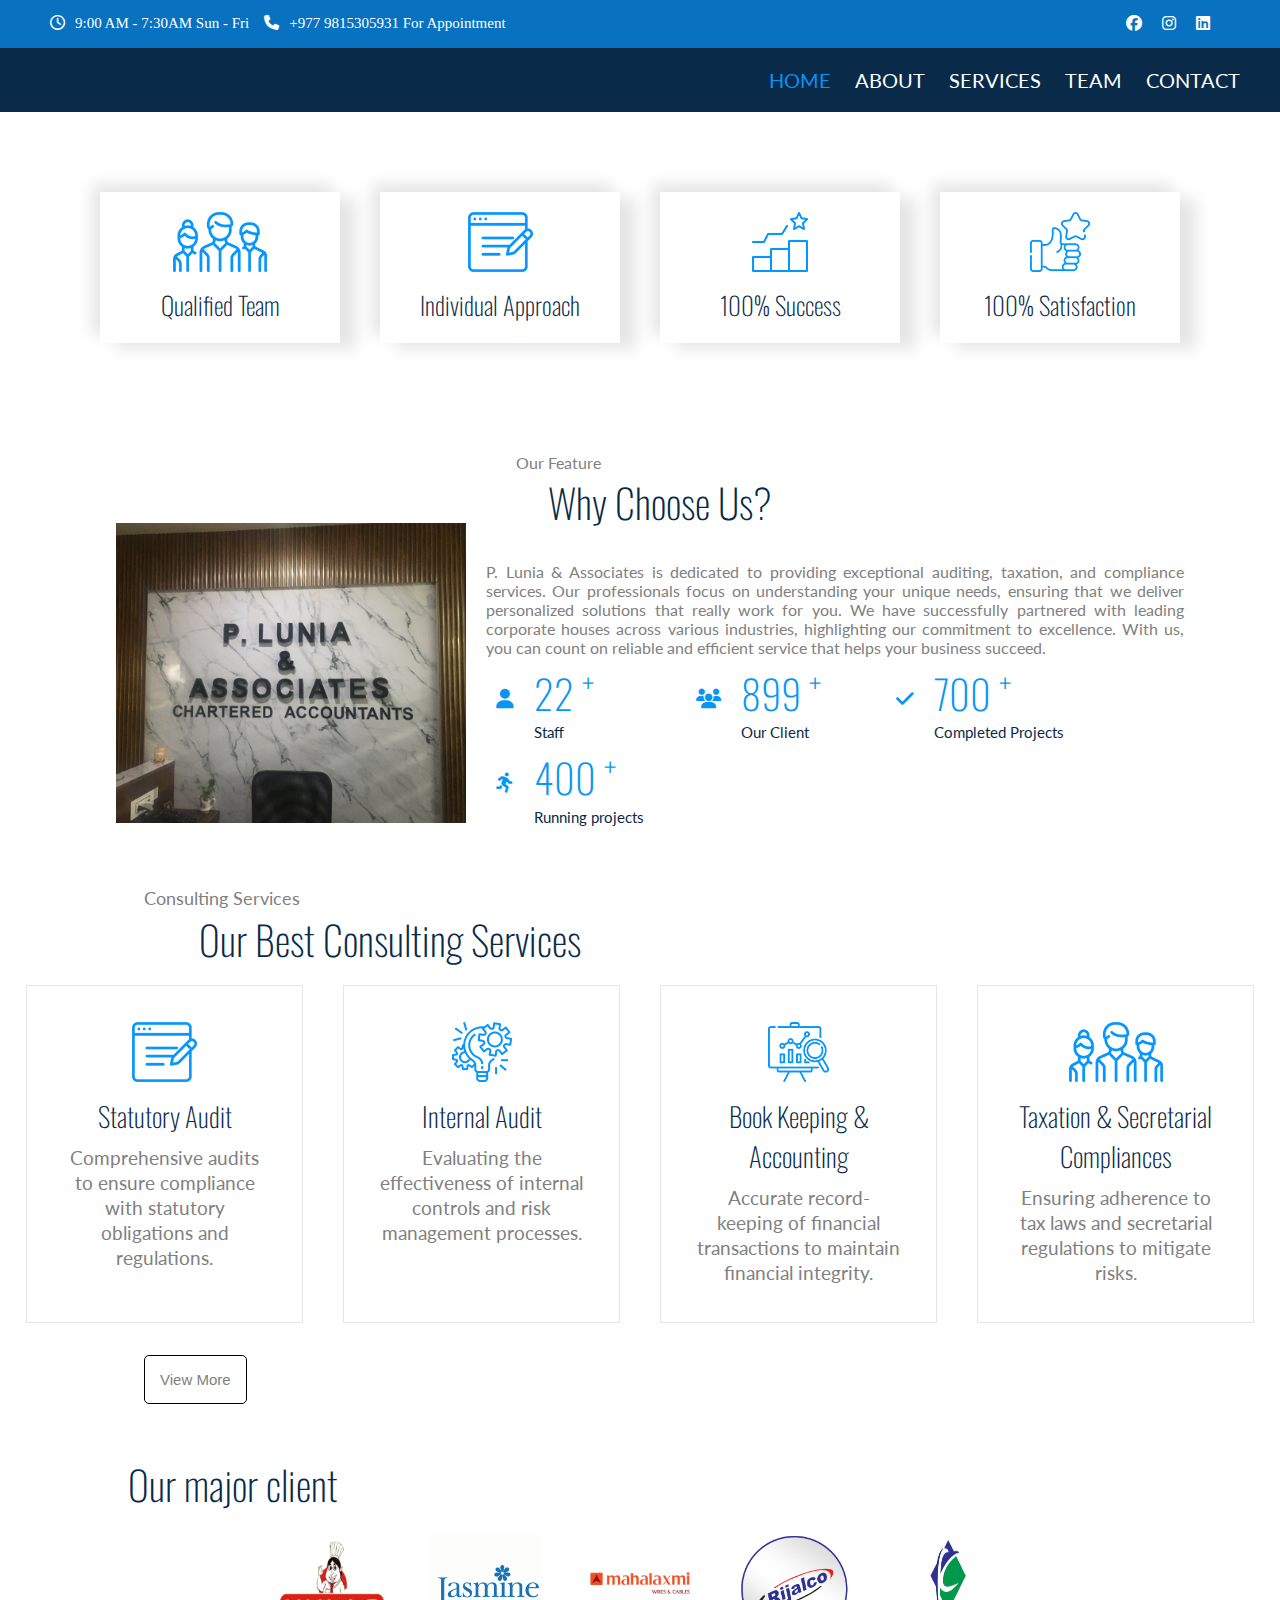
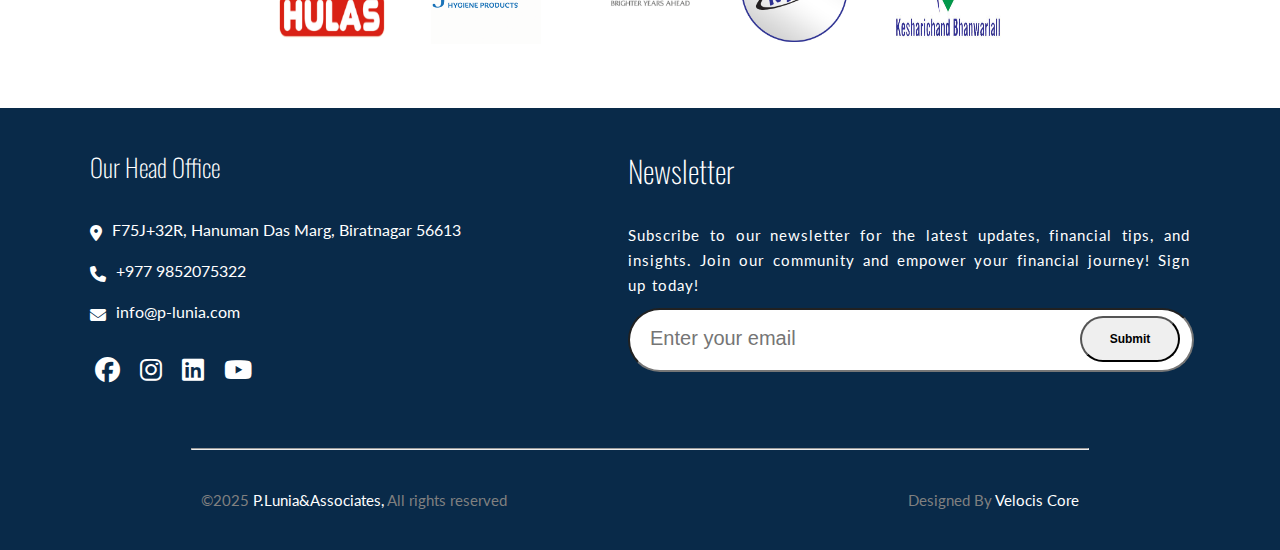
==== commit f2caaa96: "responsive navbar created" ====
--- a/index.html
+++ b/index.html
@@ -41,17 +41,20 @@
     </header>
 
     <!-- navbar -->
-    <nav class="navbar">
-
-        <a href="#" class=" hover-link active">HOME</a>
-        <a href="about.html" class="hover-link">ABOUT</a>
-        <a href="service.html" class="hover-link">SERVICE</a>
-        <a href="team.html" class="hover-link">TEAM</a>
-        <a href="contact.html" class="hover-link">CONTACT</a>
-
-        <a href="#" class="nav-toggle"><i class="fa-solid fa-bars"></i></a>
+    <nav class="navbar" id="myTopnav">
+        <div class="navlink">
+            <a href="#" class="active">Home</a>
+            <a href="about.html">About</a>
+            <a href="service.html">Services</a>
+            <a href="team.html">Team</a>
+            <a href="contact.html">Contact</a>
+        </div>
+        <div class="home-bar">
+            <a href="javascript:void(0);" onclick="myFunction()">
+                <i class="fa fa-bars"></i>
+            </a>
+        </div>
     </nav>
-
     <!-- Home page card -->
     <!-- <section class="slider-home">
         <div class="slider">
@@ -291,6 +294,18 @@
             slides[slideIndex - 1].style.display = "block";
         }
     </script>
+
+    <!-- javascript for navbar -->
+<script>
+    function myFunction() {
+        var x = document.getElementById("myTopnav");
+        if (x.className === "navbar") {
+            x.className += " responsive";
+        } else {
+            x.className = "navbar";
+        }
+    }
+</script>
 </body>
 
 </html>--- a/style.css
+++ b/style.css
@@ -82,26 +82,31 @@
 }
 
 /* MAIN navbar */
-.nav-toggle {
-    display: none;
-}
 
 .navbar {
-    transition: 0.4s;
+    /* display: flex; */
+    /* justify-content: right; */
+
+    background-color: #092a49;
+    padding: 20px;
     position: sticky;
     top: 0;
-    text-align: end;
-    background-color: #092a49;
-    padding: 25px;
-    font-size: 20px;
-
-    a {
-        margin-right: 20px;
-
-    }
-
-    a:hover {
-        color: #0796f3;
+
+
+    .navlink {
+        text-align: right;
+
+        a {
+            font-family: "Lato", serif;
+            margin-right: 20px;
+            font-size: 20px;
+            text-transform: uppercase;
+        }
+
+        .navlink a:hover {
+            color: #0796f3;
+        }
+
     }
 }
 
@@ -386,7 +391,7 @@
 }
 
 /* Services section */
-.service{
+.service {
     margin-bottom: 50px;
 }
 
--- a/media-queries.css
+++ b/media-queries.css
@@ -3,14 +3,45 @@
    .top-header {
       display: none;
    }
-
-   .nav-toggle {
+}
+
+@media (max-width:2440px) and (min-width:1000px) {
+   .home-bar {
+      display: none;
+   }
+}
+
+@media (max-width:1000px) and (min-width:320px) {
+   .navlink a {
+      display: none;
+   }
+
+   .home-bar {
       display: block;
-      margin-right: 30px;
-   }
-
-   .hover-link {
-      display: none;
+      font-size: 30px;
+      text-align: right;
+   }
+
+   .navbar.responsive {
+      position: relative;
+      justify-content: center;
+      position: sticky;
+      top: 0;
+   }
+
+   .navbar.responsive .home-bar {
+      position: absolute;
+      /* display: block; */
+      right: 20px;
+      top: 20px;
+      font-size: 30px;
+   }
+
+   .navbar.responsive .navlink a {
+      display: block;
+      text-align: center;
+      /* width: 100%; */
+      padding: 8px;
    }
 }
 
@@ -49,6 +80,7 @@
    }
 
    .form {
+      
       input {
          font-size: 10px;
       }
@@ -58,6 +90,7 @@
       }
 
       button {
+         
          bottom: 15px;
          width: 70px;
          padding: 8px;
@@ -728,16 +761,19 @@
       /* column-gap: 20px; */
       /* margin: 50px 15px; */
    }
+
    .image-wrapper img {
       width: 250px;
       height: 300px;
    }
+
    .info {
       left: 50px;
       width: 150px;
 
    }
 }
+
 @media (max-width:790px) and (min-width:500px) {
    .team-container {
       display: flex;
@@ -773,6 +809,7 @@
 
    }
 }
+
 @media (max-width:500px) and (min-width:320px) {
    .team-container {
       display: flex;
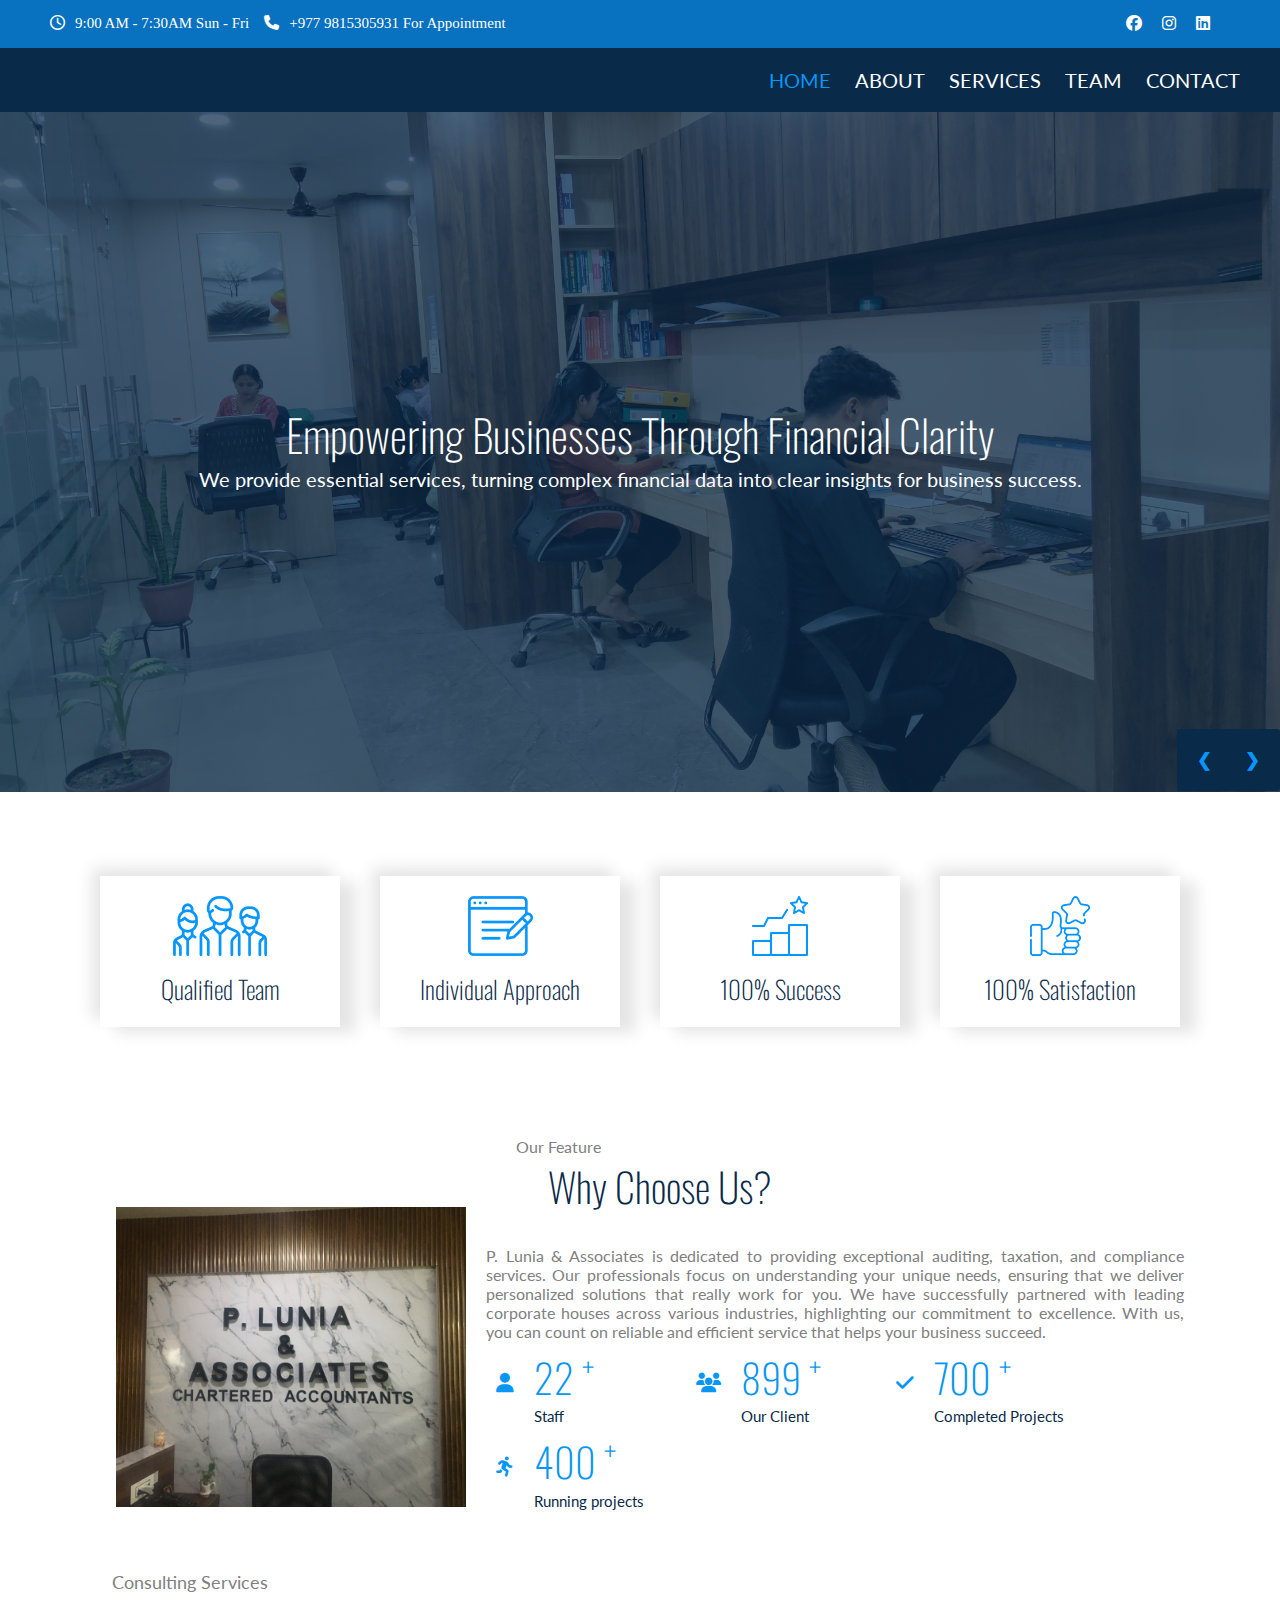
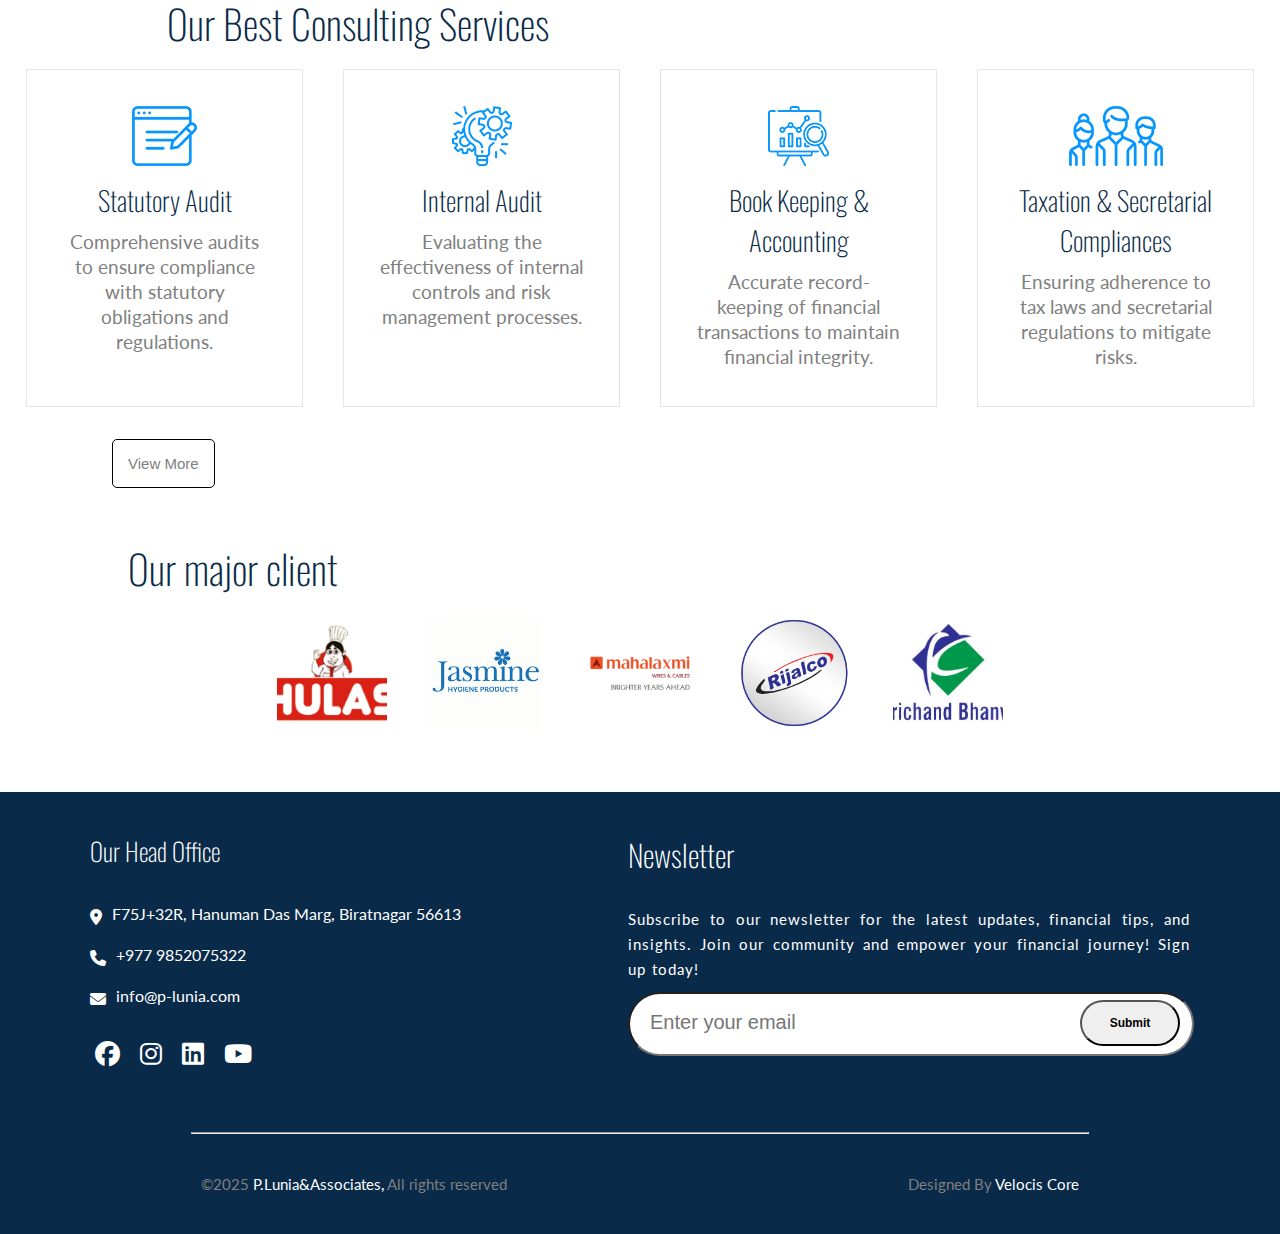
==== commit b4ebb30c: "home slidder fixed" ====
--- a/index.html
+++ b/index.html
@@ -56,48 +56,55 @@
         </div>
     </nav>
     <!-- Home page card -->
-    <!-- <section class="slider-home">
+    <section class="slider-home">
         <div class="slider">
             <div class="slider-img">
-                <img src="/assets/images/home/homeslider-1.jfif" alt="home page">
-                <div class="slidertext1">
-                    <h2 style="color: white;">Empowering Businesses Through Financial Clarity</h2>
-                    <p style="color: white;">We provide essential services, turning complex financial data into clear
-                        insights for business success.</p>
-                </div>
-            </div>
-
-            
+                <img src="/assets/images/home/homeslider-1.jfif" alt="home page" />
+            </div>
+            <div class="slidertext">
+                <h2 style="color: white">
+                    Empowering Businesses Through Financial Clarity
+                </h2>
+                <p style="color: white">
+                    We provide essential services, turning complex financial data into
+                    clear insights for business success.
+                </p>
+            </div>
         </div>
         <div class="slider">
             <div class="slider-img">
-                <img src="/assets/images/home/homeslider-2.jfif" alt="home page">
-            </div>
-
-            <div class="slidertext2">
-                <h2 style="color: rgb(255, 255, 255);">Navigating Financial Landscapes</h2>
-                <p style="color: white;">We expertly guide businesses through complex financial
-                    environments, ensuring compliance and strategic growth. </p>
+                <img src="/assets/images/home/homeslider-1.jfif" alt="home page" />
+            </div>
+
+            <div class="slidertext">
+                <h2 style="color: rgb(255, 255, 255)">
+                    Navigating Financial Landscapes
+                </h2>
+                <p style="color: white">
+                    We expertly guide businesses through complex financial environments,
+                    ensuring compliance and strategic growth.
+                </p>
             </div>
         </div>
 
         <div class="slider">
-
             <div class="slider-img">
-                <img src="/assets/images/home/homeslider-3.jfif" alt="home page">
-            </div>
-
-            <div class="slidertext3">
-                <h2 style="color: rgb(255, 255, 255);"> Transforming Data into Decisions</h2>
-                <p style="color: white;">We analyze financial data to deliver actionablr insights, empowering
-                    businesses to make informed desision for their future.</p>
-            </div>
-        </div>
-        
+                <img src="/assets/images/home/homeslider-3.jfif" alt="home page" />
+            </div>
+
+            <div class="slidertext">
+                <h2 style="color: rgb(255, 255, 255)">
+                    Transforming Data into Decisions
+                </h2>
+                <p style="color: white">
+                    We analyze financial data to deliver actionablr insights, empowering
+                    businesses to make informed desision for their future.
+                </p>
+            </div>
+        </div>
         <a class="prev" onclick="plusSlides(-1)">❮</a>
         <a class="next" onclick="plusSlides(1)">❯</a>
-    </section> -->
-
+    </section>
     <div class="home-card">
         <div class="home-team">
             <img src="assets/images/home/icon-4.png" alt="">
@@ -296,16 +303,16 @@
     </script>
 
     <!-- javascript for navbar -->
-<script>
-    function myFunction() {
-        var x = document.getElementById("myTopnav");
-        if (x.className === "navbar") {
-            x.className += " responsive";
-        } else {
-            x.className = "navbar";
+    <script>
+        function myFunction() {
+            var x = document.getElementById("myTopnav");
+            if (x.className === "navbar") {
+                x.className += " responsive";
+            } else {
+                x.className = "navbar";
+            }
         }
-    }
-</script>
+    </script>
 </body>
 
 </html>--- a/style.css
+++ b/style.css
@@ -84,17 +84,15 @@
 /* MAIN navbar */
 
 .navbar {
-    /* display: flex; */
-    /* justify-content: right; */
-
+    display: flex;
+    justify-content: right;
     background-color: #092a49;
     padding: 20px;
     position: sticky;
     top: 0;
 
-
     .navlink {
-        text-align: right;
+        /* text-align: right; */
 
         a {
             font-family: "Lato", serif;
@@ -393,11 +391,12 @@
 /* Services section */
 .service {
     margin-bottom: 50px;
+    max-width: 1440px;
 }
 
 /* for text */
 .service-text {
-    margin: 2rem 0rem 1rem 9rem;
+    margin: 2rem 0rem 1rem 7rem;
     /* border: 1px solid black; */
 
     p {
@@ -460,7 +459,7 @@
 
 /* team section */
 .team-container {
-    width: 100%;
+    /* width: 100%; */
     margin: 50px 0px 50px 0px;
 
 }
@@ -551,7 +550,7 @@
 
 .about-absolute img {
     position: absolute;
-    top: 9rem;
+    top: 9.8rem;
     left: 9.8rem;
     border-radius: 40px;
     height: 350px;
@@ -602,6 +601,7 @@
 .vision-absolute {
     position: relative;
     width: 80%;
+    z-index: -1;
     margin: 50px auto 0px auto;
     font-size: 29px;
     font-weight: 350;
@@ -739,14 +739,13 @@
 
 /* home slider */
 /* slider image */
-/* .slider {
+.slider,
+.slider-home {
     position: relative;
     width: 100%;
-
 }
 
 .slider-img img {
-    position: relative;
     height: 680px;
     width: 100%;
     object-fit: cover;
@@ -756,122 +755,71 @@
     content: "";
     position: absolute;
     top: 0;
+    height: 680px;
     left: 0;
     right: 0;
     bottom: 0;
     background: #092a49b9;
-
-} */
+}
 
 /* Next & previous buttons */
-/* .prev,
+.prev,
 .next {
     cursor: pointer;
     position: absolute;
-    top: 50%;
-    width: auto;
+    bottom: 5px;
     padding: 20px;
-    margin-top: -22px;
     color: white;
     font-weight: bold;
     font-size: 18px;
-    transition: 0.6s ease;
+    transition: 5s ease;
     border-radius: 0 3px 3px 0;
     user-select: none;
-} */
-
-/* Position the "next button" to the right */
-/* .next {
+}
+
+.next {
     color: #0796fe;
     right: 0;
-    top: 47.2rem;
     background-color: #092a49;
-    border-radius: 3px 0 0 3px;
-} */
-
-/* .prev {
+    border-radius: 3px;
+}
+
+.prev {
     color: #0796fe;
-    left: 92%;
-    top: 47.2rem;
+    right: 3rem;
     background-color: #092a49;
-    border-radius: 3px 0 0 3px;
-} */
-
-/* On hover, add a black background color with a little bit see-through */
-/* .prev:hover,
+    border-radius: 3px;
+}
+
+.prev:hover,
 .next:hover {
     background-color: #0796fe;
     color: white;
-} */
+}
 
 /* text 1*/
-/* .slidertext1 {
+.slidertext {
     text-align: center;
+    position: absolute;
+    top: 40%;
+    left: 0;
+    right: 0;
+    max-width: 100%;
+    padding: 1rem;
+    display: flex;
+    flex-direction: column;
+    justify-content: center;
+    align-items: center;
 
     h2 {
-        position: absolute;
-        top: 14rem;
-        left: 27.2rem;
         font-size: 44px;
         font-weight: 200;
-        width: 40%;
-
     }
 
     p {
-        position: absolute;
-        top: 23rem;
-        left: 24rem;
-        width: 48%;
         font-size: 20px;
     }
-} */
-
-/* text2 */
-/* .slidertext2 {
-    text-align: center;
-
-    h2 {
-        position: absolute;
-        top: 16rem;
-        left: 27.2rem;
-        font-size: 44px;
-        font-weight: 200;
-        width: 40%;
-
-    }
-
-    p {
-        position: absolute;
-        top: 21rem;
-        left: 24rem;
-        width: 48%;
-        font-size: 20px;
-    }
-} */
-
-/* slider text3 */
-/* .slidertext3 {
-    text-align: center;
-
-    h2 {
-        position: absolute;
-        top: 16rem;
-        left: 27.2rem;
-        font-size: 44px;
-        font-weight: 200;
-        width: 40%;
-
-    }
-
-    p {
-        position: absolute;
-        top: 21rem;
-        left: 24rem;
-        width: 48%;
-        font-size: 20px;
-    }
-} */
+}
 
 /* Home card */
 .home-card {
@@ -976,7 +924,7 @@
 
 /* button in home page of service */
 .home-service-button {
-    margin: 2rem 0rem 1rem 9rem;
+    margin: 2rem 0rem 1rem 7rem;
 }
 
 .home-service-button button {
@@ -1019,6 +967,7 @@
         padding: 20px;
         height: 110px;
         width: 110px;
+        object-fit: cover;
         /* background-color: #0796fe; */
     }
 }--- a/media-queries.css
+++ b/media-queries.css
@@ -80,7 +80,7 @@
    }
 
    .form {
-      
+
       input {
          font-size: 10px;
       }
@@ -90,7 +90,7 @@
       }
 
       button {
-         
+
          bottom: 15px;
          width: 70px;
          padding: 8px;
@@ -154,7 +154,7 @@
 
       img {
          height: 300px;
-         width: 350px;
+         width: 500px;
       }
    }
 
@@ -180,7 +180,7 @@
 
 
 
-@media (max-width: 768px) and (min-width: 320px) {
+@media (max-width: 768px) and (min-width: 375px) {
 
    /* home card  */
    .home-card {
@@ -197,9 +197,58 @@
    .homefeature-image {
       width: 90%;
 
+      /* padding: 0px 0px 0px 40px; */
       img {
-         height: 150px;
-         width: 200px;
+         height: 250px;
+         width: 300px;
+         margin: 0px;
+      }
+   }
+
+   /* icon added in our features */
+   /* single icon */
+   /* .features-icon{
+      text-align: center;
+   } */
+   .staff {
+      gap: 10px;
+      width: 200px;
+
+      i {
+         font-size: 20px;
+      }
+
+      div {
+         p {
+            font-size: 15px;
+         }
+      }
+   }
+
+}
+
+@media (max-width: 375px) and (min-width: 320px) {
+
+   /* home card  */
+   .home-card {
+      /* display: flex; */
+      flex-wrap: wrap;
+   }
+
+   /* why choose us */
+   .card-choose {
+      flex-wrap: wrap;
+   }
+
+   /* image */
+   .homefeature-image {
+      width: 90%;
+
+      /* padding: 0px 0px 0px 40px; */
+      img {
+         height: 250px;
+         width: 280px;
+         margin: 0px;
       }
    }
 
@@ -297,12 +346,15 @@
 
    /* image  */
    .about-relative img {
-      width: 300px;
+      width: 330px;
+      height: 300px;
    }
 
    .about-absolute img {
-      height: 330px;
-      width: 300px;
+      height: 300px;
+      width: 330px;
+      top: 9rem;
+      left: 8rem;
    }
 
    /* text */
@@ -323,13 +375,16 @@
       flex-wrap: wrap;
       justify-content: center;
       height: auto;
+      margin: 50px 0px 0px 0px;
+
    }
 
    /* image container */
-   /* .about-img {
+   .about-img {
       width: 100%;
       height: 620px;
-   } */
+      /* text-align: center; */
+   }
 
    /* image  */
    .about-relative img {
@@ -341,10 +396,15 @@
    .about-absolute img {
       height: 400px;
       width: 470px;
+      left: 14rem;
+      top: 11.5rem;
    }
 
    /* text */
    .about-text {
+      width: 100%;
+      margin: 0px 50px;
+
       p {
          margin-bottom: 25px;
       }
@@ -372,9 +432,9 @@
 
    /* image  */
    .about-relative img {
-      margin-left: 40px;
+      margin-left: 20px;
       height: 400px;
-      width: 600px;
+      width: 400px;
    }
 
    .about-absolute img {
@@ -401,7 +461,7 @@
    /* text */
    .about-text {
       width: 100%;
-      height: auto;
+      height: fit-content;
       margin: 0px 20px 0px 20px;
 
       .paragraph p {
@@ -482,22 +542,64 @@
 }
 
 @media (max-width:500px) and (min-width:320px) {
+   .about {
+      height: fit-content;
+      width: auto;
+      text-align: justify;
+      /* margin: 0px 10px 0px 10px; */
+   }
+
+   .about-top {
+      margin-top: 0px;
+      height: auto;
+   }
+
+   .about-text {
+      margin: 30px 10px 0px 10px;
+
+   }
+
    .bottom {
       display: none;
    }
 
+   /* .vision-container {
+      margin-top: 50px;
+   } */
+
    .vision-absolute {
-      margin-top: 0px;
-   }
+      margin: 20px 10px 0px 10px;
+
+   }
+
+   .vision {
+      text-align: justify;
+      margin: 40px 10px 0px 10px;
+      width: auto;
+   }
+
+
 
    .vision-img {
       display: none;
    }
 
    /* mission */
+   .mission {
+      margin: 20px 10px 0px 10px;
+      text-align: left;
+   }
+
    .mission-img img {
       display: none;
    }
+
+   .mission-container {
+      margin: 20px 10px 0px 10px;
+      width: auto;
+
+   }
+
 }
 
 /* about propritor */
@@ -524,18 +626,22 @@
 /* about propritor */
 @media (max-width:990px) and (min-width:500px) {
    .proprietor-container {
-      margin: 0px 30px;
-      flex-wrap: wrap;
+      /* margin: 0px 30px; */
+      flex-wrap: wrap;
+      width: 100%;
    }
 
    .proprietor-img img {
       margin-top: 20px;
       height: 300px;
-      width: 400px;
+      width: 500px;
+      text-align: center;
    }
 
    .proprietor-text {
-      margin: 40px 0px 0px 40px;
+      width: 100%;
+
+      margin: 40px 40px;
 
       p {
          font-size: 16px;
@@ -548,9 +654,15 @@
       display: none;
    }
 
+   .proprietor {
+      margin: 20px 10px 0px 10px;
+      width: auto;
+      text-align: left;
+      font-size: 40px;
+   }
+
    .proprietor-text {
-      margin: 40px 10px 0px 20px;
-
+      margin: 20px 10px 0px 10px;
 
       p {
          font-size: 16px;
@@ -578,9 +690,9 @@
   }
 
 } */
-@media (max-width:450px) and (min-width:320px) {
+@media (max-width:600px) and (min-width:320px) {
    .service-text {
-      margin: 20px 0px 20px 50px;
+      margin: 20px 0px 20px 10px;
 
       p {
          font-size: 15px;
@@ -588,10 +700,18 @@
       }
 
       h2 {
-         margin-left: 10px;
+         margin-left: 20px;
          font-size: 25px;
          font-weight: 150;
 
+      }
+
+      /* .card-container {
+      column-gap: 0px;
+     } */
+      .card {
+         /* height: auto; */
+         width: 500%;
       }
 
    }
@@ -755,8 +875,7 @@
 
 @media (max-width:1000px) and (min-width:790px) {
    .team-container {
-      display: flex;
-      flex-wrap: wrap;
+
       margin: 0px 10px 50px 10px;
       /* column-gap: 20px; */
       /* margin: 50px 15px; */
@@ -776,8 +895,7 @@
 
 @media (max-width:790px) and (min-width:500px) {
    .team-container {
-      display: flex;
-      flex-wrap: wrap;
+
       /* column-gap: 20px; */
       /* margin: 50px 10px; */
    }
@@ -812,8 +930,7 @@
 
 @media (max-width:500px) and (min-width:320px) {
    .team-container {
-      display: flex;
-      flex-wrap: wrap;
+
       /* column-gap: 20px; */
       /* margin: 50px 5px; */
    }
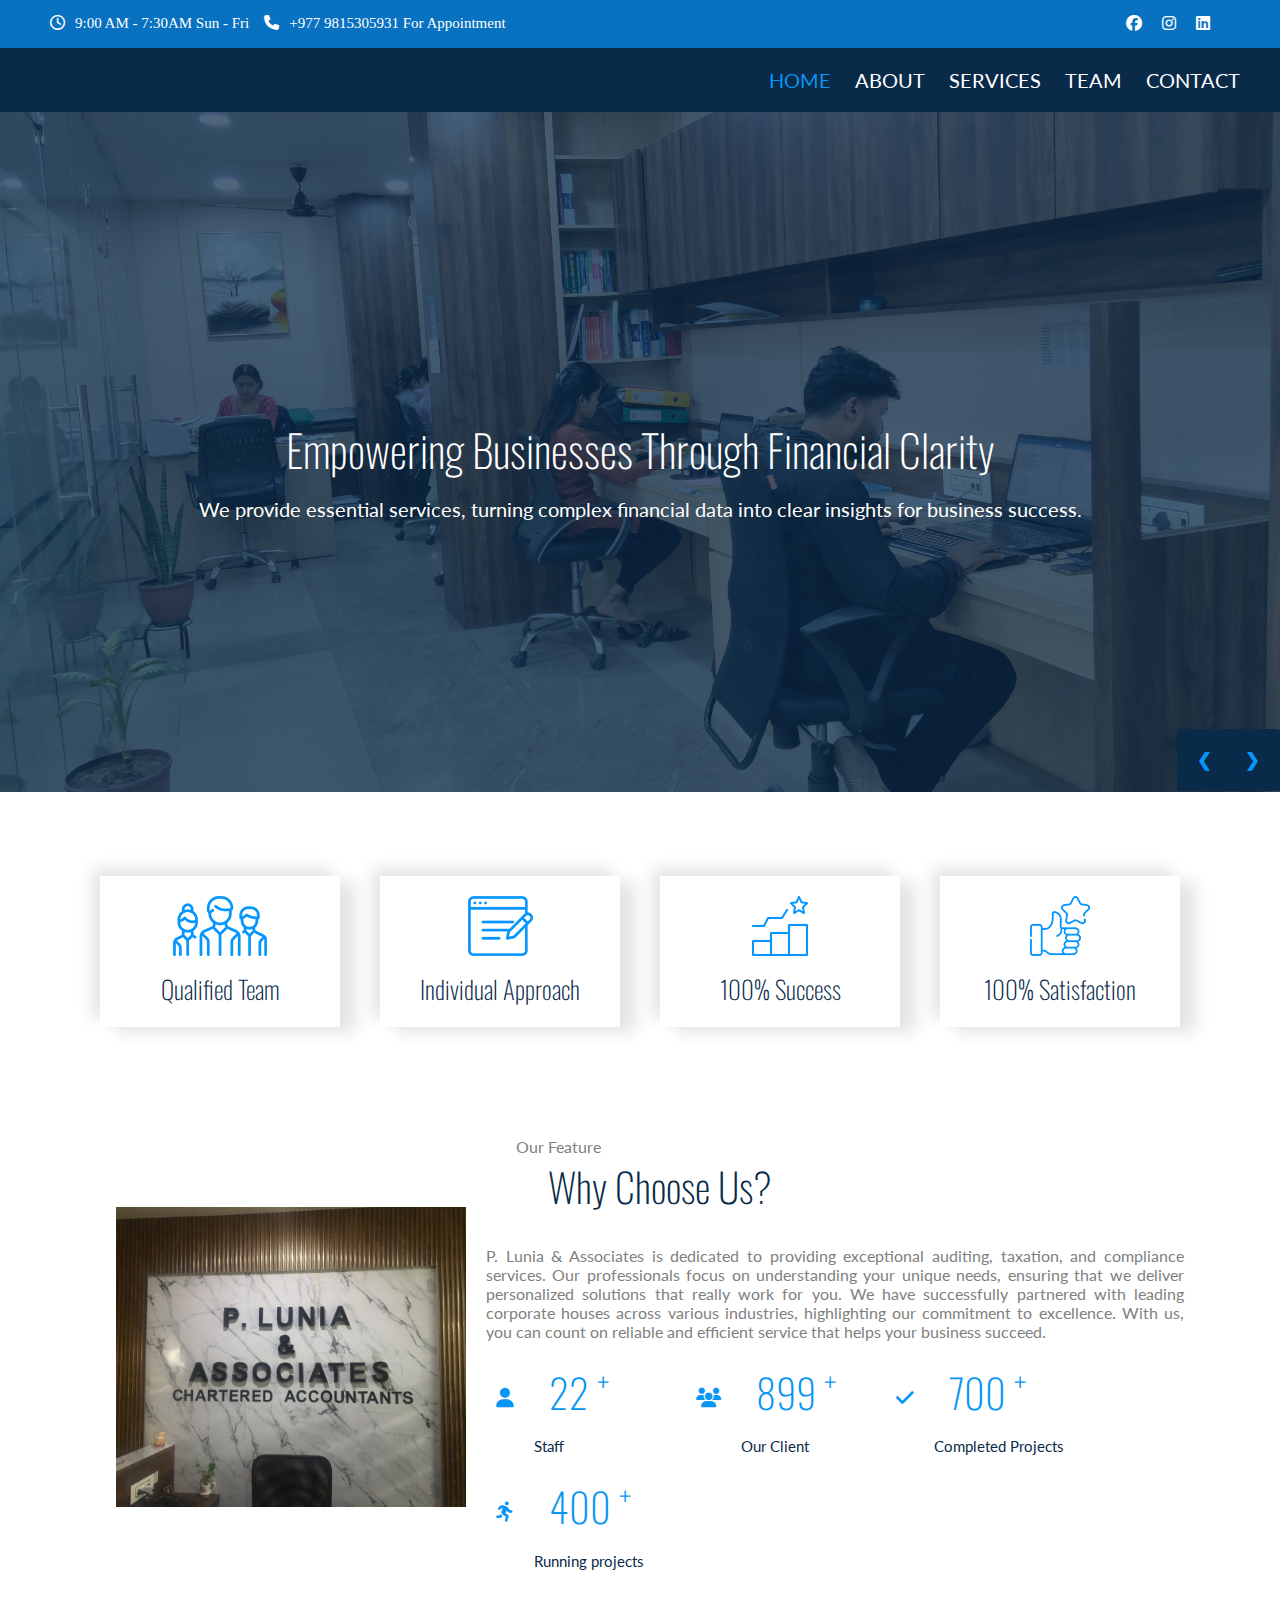
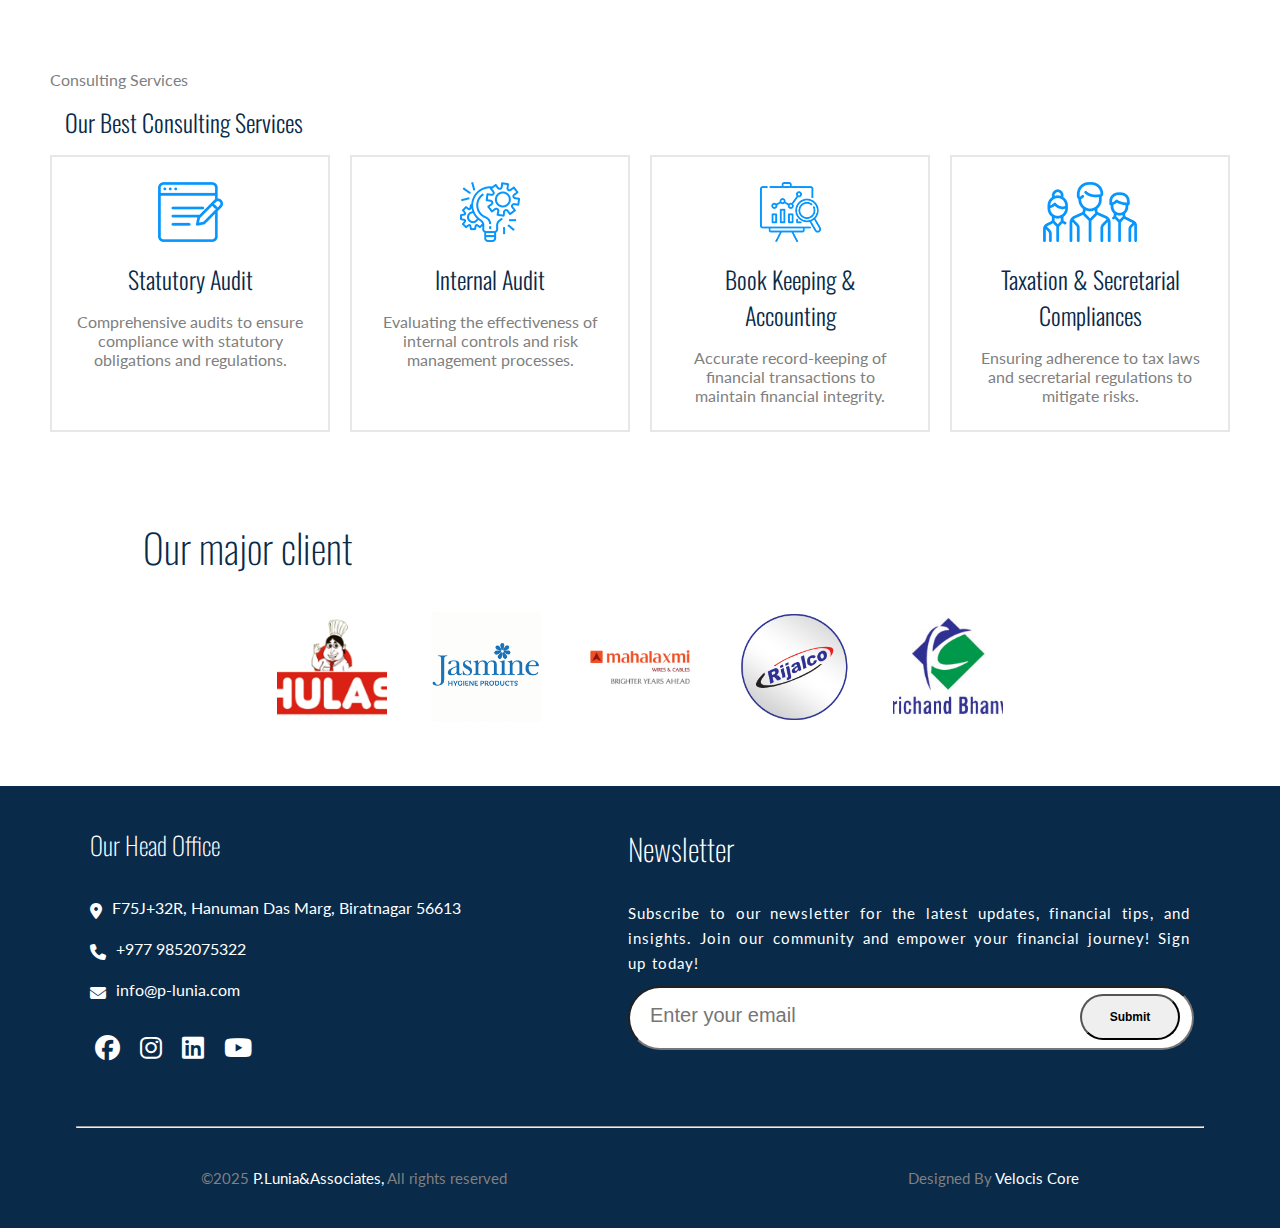
==== commit 8ca01228: "service section change from flex to grid" ====
--- a/index.html
+++ b/index.html
@@ -175,50 +175,37 @@
     </div>
 
     <!-- service section  -->
-    <section class="service">
+    <section class="service-container">
         <div class="service-text">
             <p>Consulting Services</p>
             <h2>Our Best Consulting Services</h2>
         </div>
         <!-- main card container -->
-        <div class="card-container">
+        <div class="service">
             <!-- card 1 -->
-            <div class="card">
                 <div class="card1">
-                    <img src="assets/images/home/service-1.png" alt="audit">
+                    <img src="assets/images/services/service-1.png" alt="audit">
                     <h2>Statutory Audit</h2>
                     <p>Comprehensive audits to ensure compliance with statutory obligations and regulations.</p>
                 </div>
-            </div>
             <!-- card 2 -->
-            <div class="card">
                 <div class="card1">
-                    <img src="assets/images/home/service-2.png" alt="internalaudit">
+                    <img src="assets/images/services/service-2.png" alt="internalaudit">
                     <h2>Internal Audit</h2>
                     <p>Evaluating the effectiveness of internal controls and risk management processes.</p>
                 </div>
-            </div>
             <!-- card 3 -->
-            <div class="card">
                 <div class="card1">
-                    <img src="assets/images/home/service3.png" alt="audit">
+                    <img src="assets/images/services/service3.png" alt="audit">
                     <h2>Book Keeping & Accounting</h2>
                     <p>Accurate record-keeping of financial transactions to maintain financial integrity.</p>
                 </div>
-            </div>
             <!-- card 4 -->
-            <div class="card">
                 <div class="card1">
-                    <img src="assets/images/home/service4.png" alt="audit">
+                    <img src="assets/images/services/service4.png" alt="audit">
                     <h2>Taxation & Secretarial Compliances</h2>
                     <p> Ensuring adherence to tax laws and secretarial regulations to mitigate risks.</p>
                 </div>
-            </div>
-
-        </div>
-        <!-- button service -->
-        <div class="home-service-button">
-            <a href="service.html"><button type="button">View More</button></a>
         </div>
     </section>
 
@@ -226,11 +213,11 @@
         <div class="home-client">
             <h2>Our major client</h2>
             <div class="client-image">
-                <img src="assets/images/home/client1.png" alt="">
-                <img src="assets/images/home/client2.png" alt="">
-                <img src="assets/images/home/client3.png" alt="">
-                <img src="assets/images/home/client4.png" alt="">
-                <img src="assets/images/home/client5.jpg" alt="">
+                <img src="assets/images/home/client1.png" alt="clientimage">
+                <img src="assets/images/home/client2.png" alt="clientimage">
+                <img src="assets/images/home/client3.png" alt="clientimage">
+                <img src="assets/images/home/client4.png" alt="clientimage">
+                <img src="assets/images/home/client5.jpg" alt="clientimage">
             </div>
         </div>
     </section>
--- a/style.css
+++ b/style.css
@@ -385,69 +385,38 @@
     color: #22405c;
     height: .1px;
     justify-self: center;
-    width: 70%;
-}
-
-/* Services section */
+    width: 88%;
+}
+
+.service-container {
+    max-width: 1400px;
+    padding: 50px;
+    margin: 0 auto;
+}
+
+h2 {
+    padding: 15px;
+    font-family: "Oswald", sans-serif;
+    font-weight: 300;
+}
+
 .service {
-    margin-bottom: 50px;
-    max-width: 1440px;
-}
-
-/* for text */
-.service-text {
-    margin: 2rem 0rem 1rem 7rem;
-    /* border: 1px solid black; */
-
-    p {
-        font-size: 18px;
-
-    }
-
-    h2 {
-        margin-left: 55px;
-
-        font-size: 40px;
-        font-weight: 150;
-
-    }
-
-}
-
-/*main card container */
-.card-container {
-    display: flex;
+    display: grid;
+    justify-items: center;
     justify-content: center;
-    /* width: 100%; */
-    flex-wrap: wrap;
-    gap: 40px 40px;
-}
-
-/* single card container */
-.card {
-    height: auto;
-    width: 275px;
-    border: 1px solid #e5e5e5;
-
-    /* text written inside the card */
-    .card1 {
-        padding: 36px;
-        text-align: center;
-        /* margin-bottom: 15px; */
-
-        h2 {
-            font-size: 27px;
-            font-weight: 200;
-            margin: 10px 0px;
-
-        }
-
-        p {
-            font-size: 18.5px;
-            line-height: 25px;
-        }
-    }
-
+    grid-template-columns: repeat(4, 1fr);
+    gap: 20px;
+}
+
+.card1 {
+    padding: 25px;
+    border: 2px solid rgba(128, 128, 128, 0.19);
+    text-align: center;
+    transition: box-shadow 0.3s ease-in-out;
+}
+
+.card1:hover {
+    box-shadow: 1px 1px 10px rgba(128, 128, 128, 0.429);
 }
 
 /* hovering the card */
--- a/media-queries.css
+++ b/media-queries.css
@@ -421,6 +421,7 @@
       width: 85%;
       height: auto;
       justify-content: normal;
+      row-gap: 20px;
    }
 
    /* image container */
@@ -528,6 +529,7 @@
 
    .mission-img {
       align-self: center;
+      order: 2;
    }
 
    .mission-img img {
@@ -631,6 +633,10 @@
       width: 100%;
    }
 
+   .proprietor-img {
+      order: 2;
+   }
+
    .proprietor-img img {
       margin-top: 20px;
       height: 300px;
@@ -671,55 +677,22 @@
 }
 
 /* service */
-/* @media (max-width:1024px) and (min-width:768px){
-   .service-text {
-      margin: 50px auto 30px auto;
-  
-      p {
-          font-size: 15px;
-  
-      }
-  
-      h2 {
-          margin-left: 50px;
-          font-size: 25px;
-          font-weight: 150;
-  
-      }
-  
-  }
-
-} */
-@media (max-width:600px) and (min-width:320px) {
-   .service-text {
-      margin: 20px 0px 20px 10px;
-
-      p {
-         font-size: 15px;
-
-      }
-
-      h2 {
-         margin-left: 20px;
-         font-size: 25px;
-         font-weight: 150;
-
-      }
-
-      /* .card-container {
-      column-gap: 0px;
-     } */
-      .card {
-         /* height: auto; */
-         width: 500%;
-      }
-
-   }
-
-   /* .home-service-button{
-      text-align: left;
-     } */
-
+@media (max-width: 1024px) {
+   .service {
+      grid-template-columns: repeat(3, 1fr);
+   }
+}
+
+@media (max-width: 768px) {
+   .service {
+      grid-template-columns: repeat(2, 1fr);
+   }
+}
+
+@media (max-width: 600px) {
+   .service {
+      grid-template-columns: 1fr;
+   }
 }
 
 /* contact */
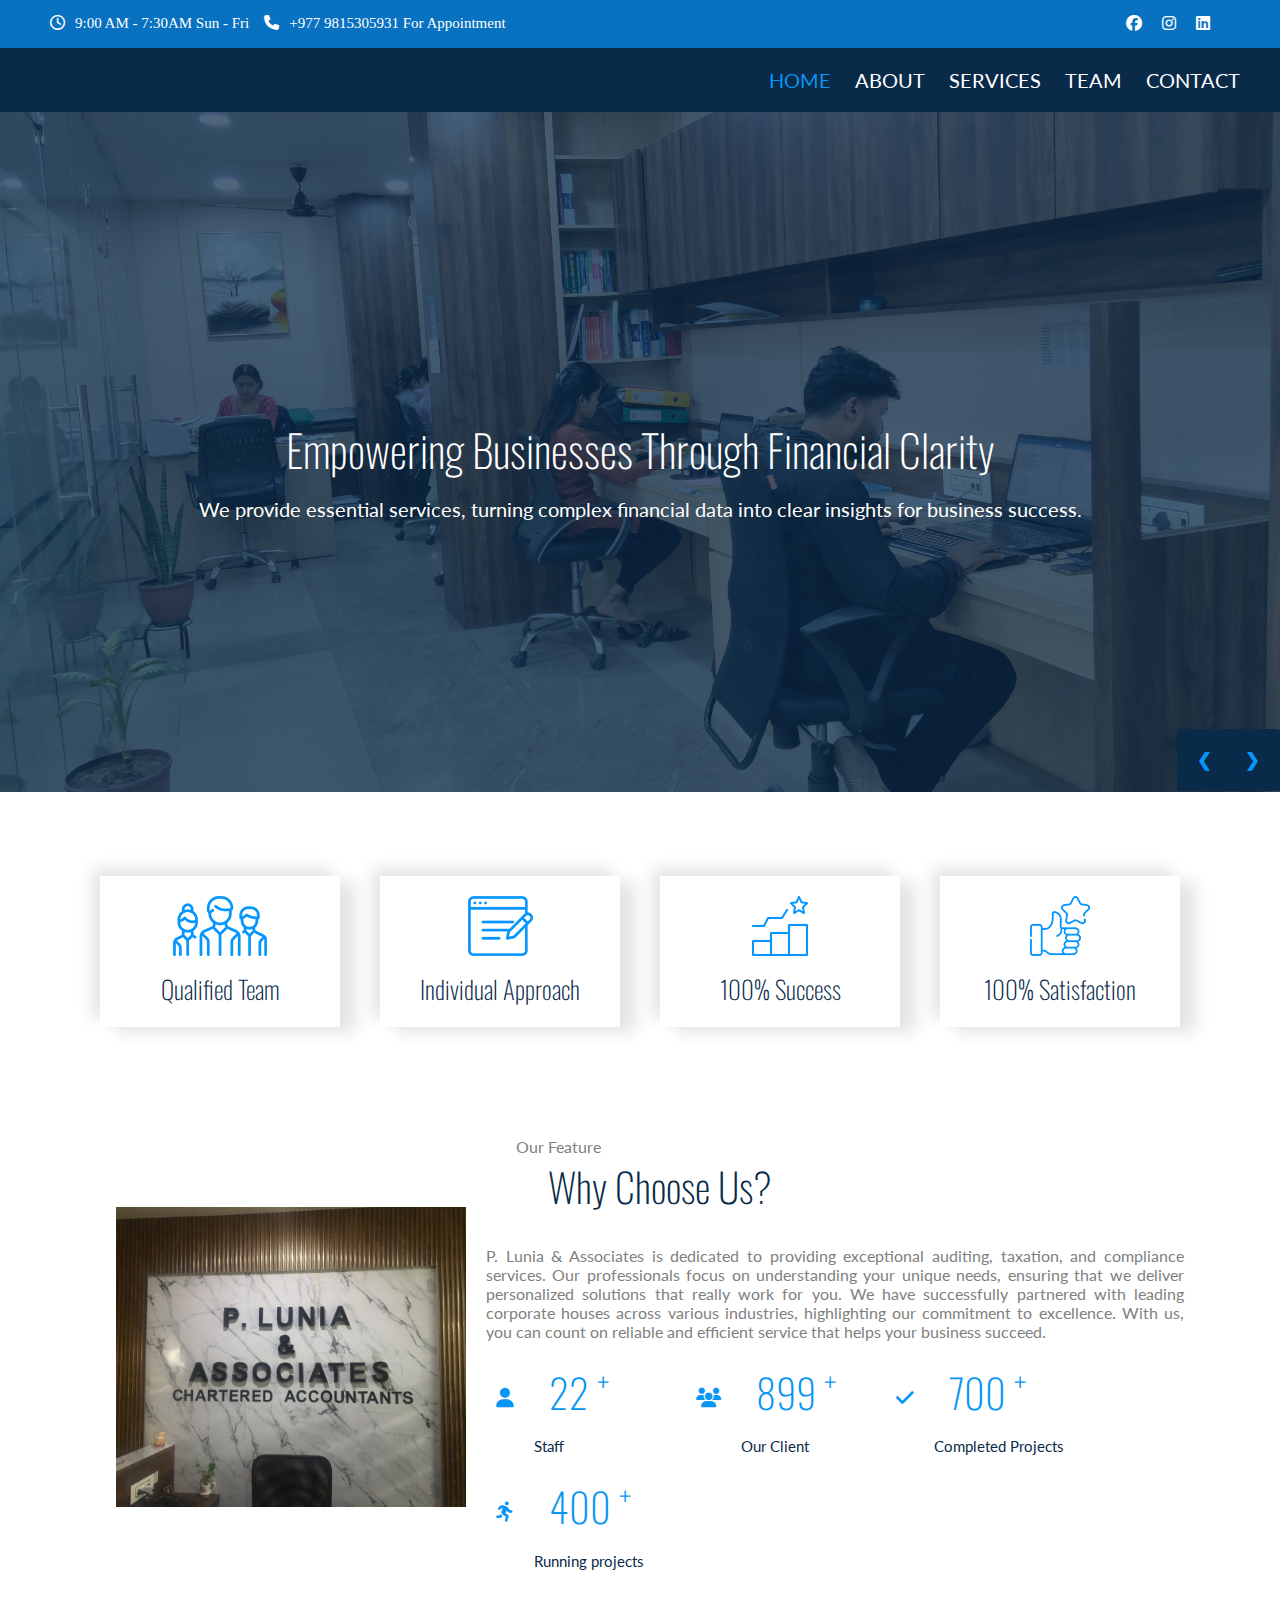
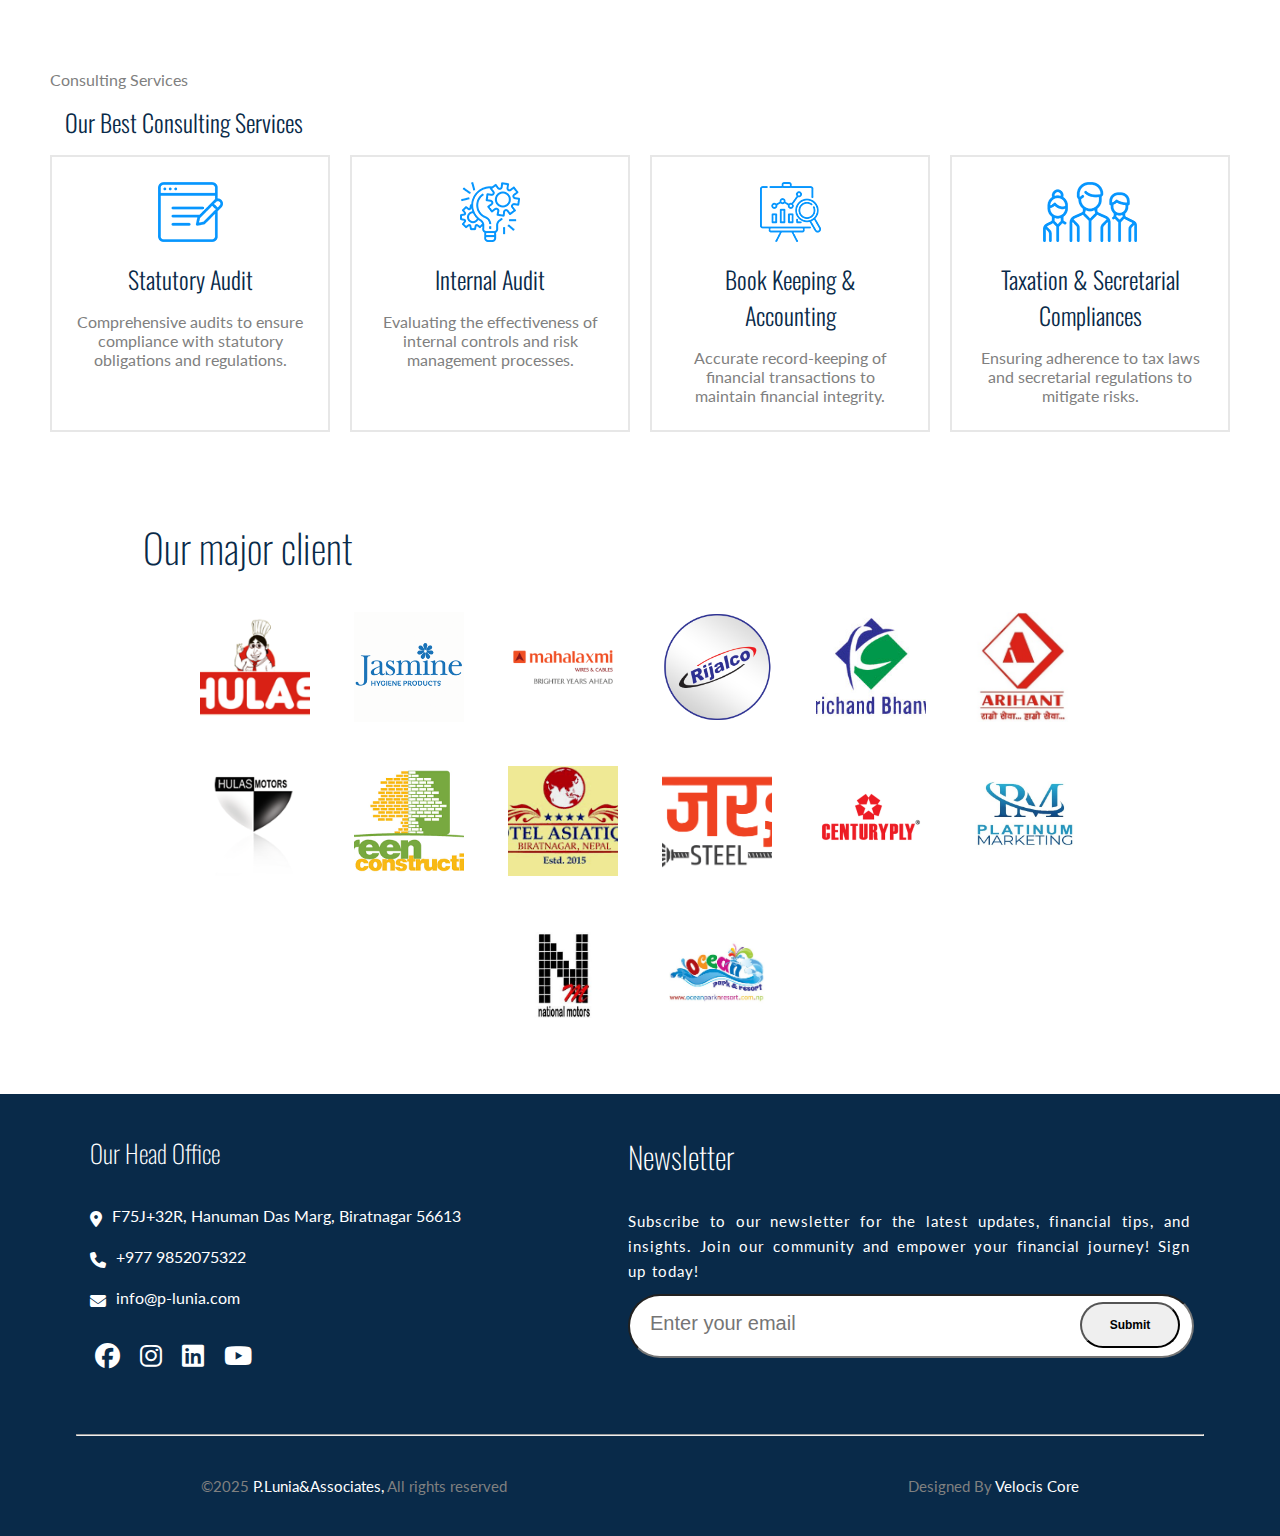
==== commit f095221a: "client image added and slider image rename" ====
--- a/index.html
+++ b/index.html
@@ -59,7 +59,7 @@
     <section class="slider-home">
         <div class="slider">
             <div class="slider-img">
-                <img src="/assets/images/home/homeslider-1.jfif" alt="home page" />
+                <img src="assets/images/home/homeslider-1.jfif" alt="home page" />
             </div>
             <div class="slidertext">
                 <h2 style="color: white">
@@ -73,7 +73,7 @@
         </div>
         <div class="slider">
             <div class="slider-img">
-                <img src="/assets/images/home/homeslider-1.jfif" alt="home page" />
+                <img src="assets/images/home/homeslider-1.jfif" alt="home page" />
             </div>
 
             <div class="slidertext">
@@ -89,7 +89,7 @@
 
         <div class="slider">
             <div class="slider-img">
-                <img src="/assets/images/home/homeslider-3.jfif" alt="home page" />
+                <img src="assets/images/home/homeslider-3.jfif" alt="home page" />
             </div>
 
             <div class="slidertext">
@@ -183,29 +183,29 @@
         <!-- main card container -->
         <div class="service">
             <!-- card 1 -->
-                <div class="card1">
-                    <img src="assets/images/services/service-1.png" alt="audit">
-                    <h2>Statutory Audit</h2>
-                    <p>Comprehensive audits to ensure compliance with statutory obligations and regulations.</p>
-                </div>
+            <div class="card1">
+                <img src="assets/images/services/service-1.png" alt="audit">
+                <h2>Statutory Audit</h2>
+                <p>Comprehensive audits to ensure compliance with statutory obligations and regulations.</p>
+            </div>
             <!-- card 2 -->
-                <div class="card1">
-                    <img src="assets/images/services/service-2.png" alt="internalaudit">
-                    <h2>Internal Audit</h2>
-                    <p>Evaluating the effectiveness of internal controls and risk management processes.</p>
-                </div>
+            <div class="card1">
+                <img src="assets/images/services/service-2.png" alt="internalaudit">
+                <h2>Internal Audit</h2>
+                <p>Evaluating the effectiveness of internal controls and risk management processes.</p>
+            </div>
             <!-- card 3 -->
-                <div class="card1">
-                    <img src="assets/images/services/service3.png" alt="audit">
-                    <h2>Book Keeping & Accounting</h2>
-                    <p>Accurate record-keeping of financial transactions to maintain financial integrity.</p>
-                </div>
+            <div class="card1">
+                <img src="assets/images/services/service3.png" alt="audit">
+                <h2>Book Keeping & Accounting</h2>
+                <p>Accurate record-keeping of financial transactions to maintain financial integrity.</p>
+            </div>
             <!-- card 4 -->
-                <div class="card1">
-                    <img src="assets/images/services/service4.png" alt="audit">
-                    <h2>Taxation & Secretarial Compliances</h2>
-                    <p> Ensuring adherence to tax laws and secretarial regulations to mitigate risks.</p>
-                </div>
+            <div class="card1">
+                <img src="assets/images/services/service4.png" alt="audit">
+                <h2>Taxation & Secretarial Compliances</h2>
+                <p> Ensuring adherence to tax laws and secretarial regulations to mitigate risks.</p>
+            </div>
         </div>
     </section>
 
@@ -213,11 +213,20 @@
         <div class="home-client">
             <h2>Our major client</h2>
             <div class="client-image">
-                <img src="assets/images/home/client1.png" alt="clientimage">
-                <img src="assets/images/home/client2.png" alt="clientimage">
-                <img src="assets/images/home/client3.png" alt="clientimage">
-                <img src="assets/images/home/client4.png" alt="clientimage">
-                <img src="assets/images/home/client5.jpg" alt="clientimage">
+                <img src="assets/images/home/client/1.png" alt="clientimage">
+                <img src="assets/images/home/client/2.png" alt="clientimage">
+                <img src="assets/images/home/client/3.png" alt="clientimage">
+                <img src="assets/images/home/client/4.png" alt="clientimage">
+                <img src="assets/images/home/client/5.jpg" alt="clientimage">
+                <img src="assets/images/home/client/6.jpg" alt="clientimage">
+                <img src="assets/images/home/client/7.png" alt="clientimage">
+                <img src="assets/images/home/client/8.png" alt="clientimage">
+                <img src="assets/images/home/client/9.png" alt="clientimage">
+                <img src="assets/images/home/client/10.png" alt="clientimage">
+                <img src="assets/images/home/client/11.png" alt="clientimage">
+                <img src="assets/images/home/client/12.jpg" alt="clientimage">
+                <img src="assets/images/home/client/13.jpg" alt="clientimage">
+                <img src="assets/images/home/client/14.jpg" alt="clientimage">
             </div>
         </div>
     </section>
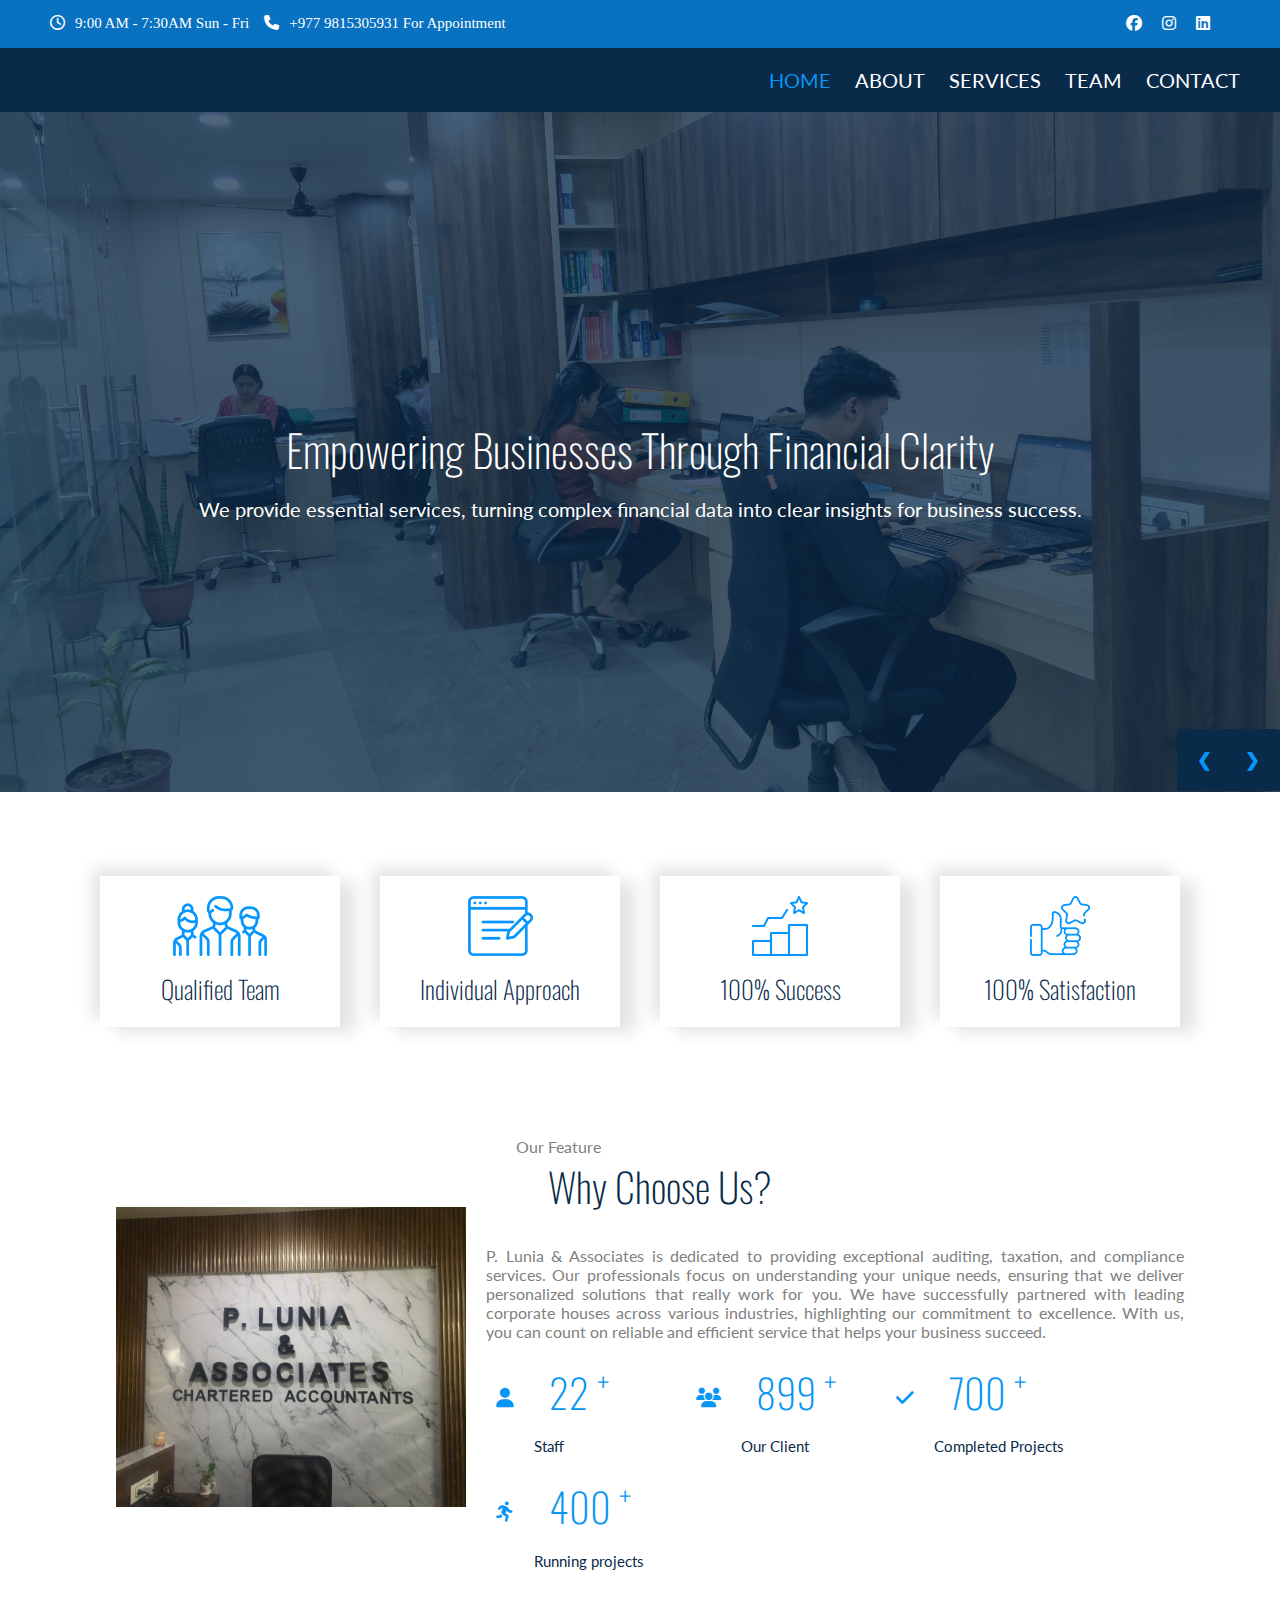
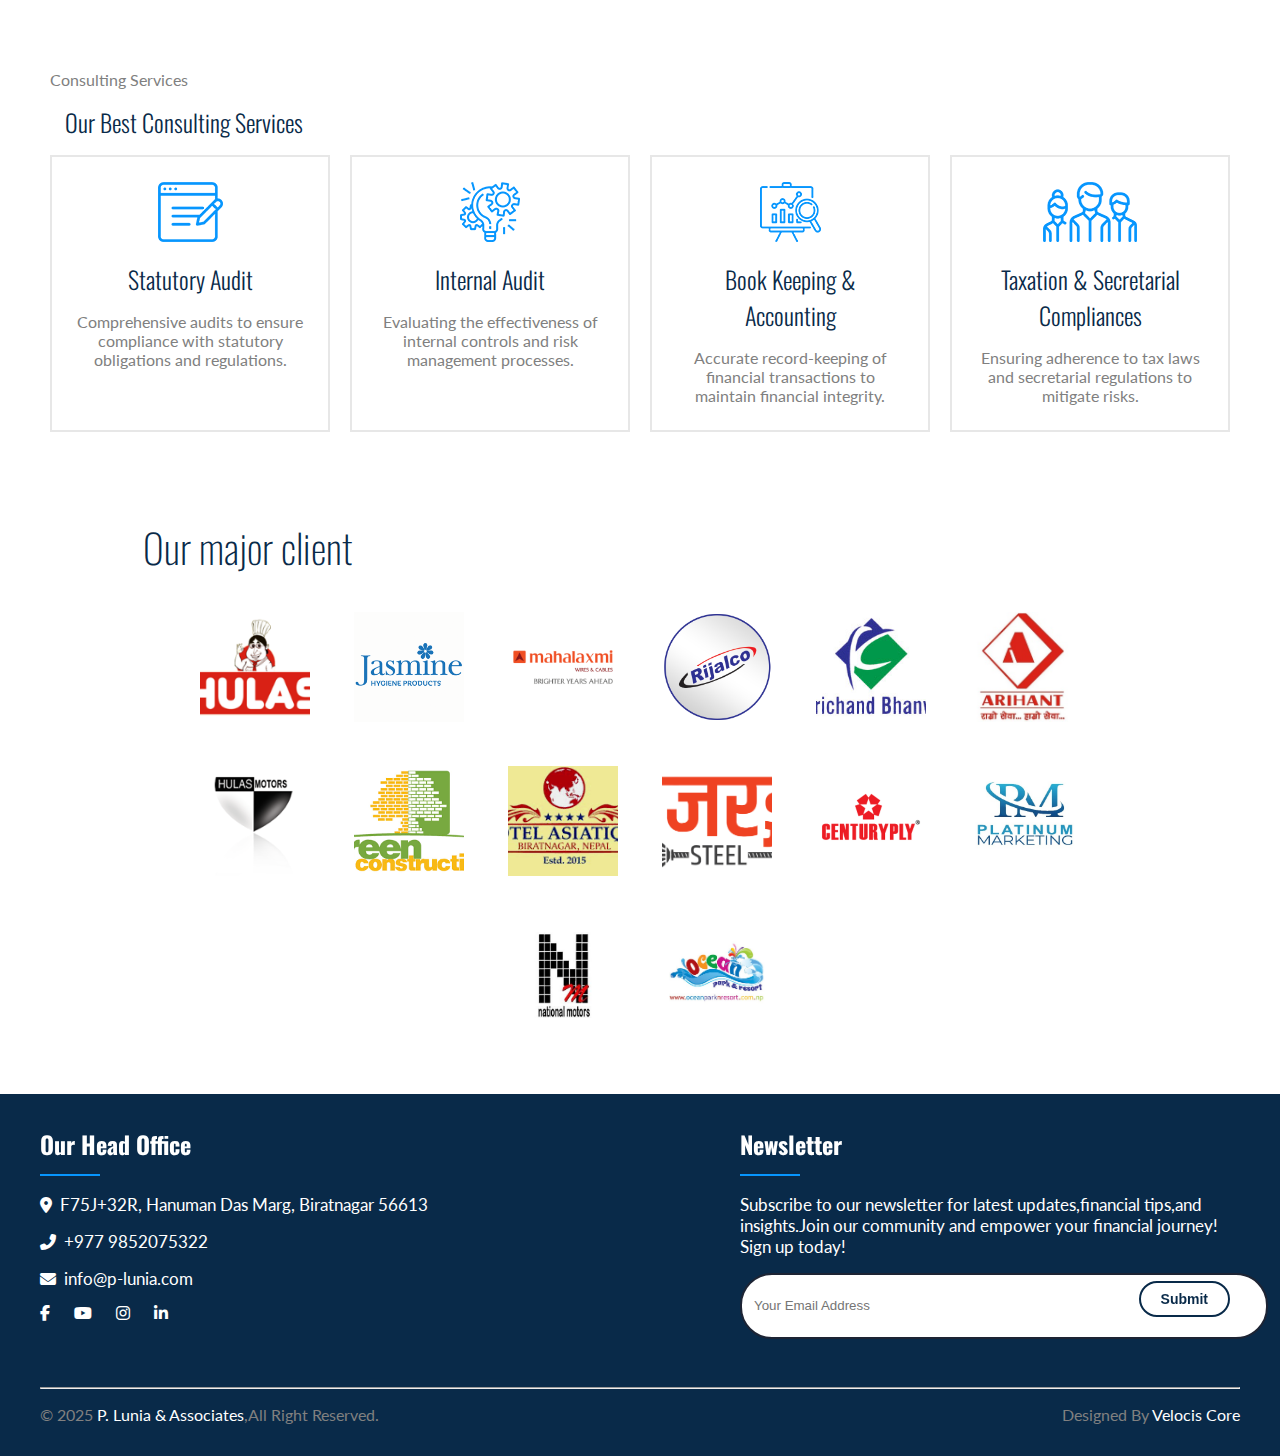
==== commit 558000ec: "New footer section added" ====
--- a/index.html
+++ b/index.html
@@ -232,50 +232,43 @@
     </section>
     <!-- footer -->
     <footer>
-        <div class="main-footer">
-            <div class="head">
-                <h3 style="color: white;">Our Head Office</h3>
-                <div>
-                    <i class="fa-solid fa-location-dot"></i>
-                    <p style="color: white;"> F75J+32R, Hanuman Das Marg, Biratnagar 56613 </p>
-                </div>
-                <div>
-                    <i class="fa-solid fa-phone"></i>
-                    <p style="color: white;">+977 9852075322</p>
-                </div>
-                <div>
-                    <i class="fa-solid fa-envelope"></i>
-                    <p style="color: white;">info@p-lunia.com</p>
-                </div>
-                <div class="footer-icon">
-                    <a href=""><i class="fa-brands fa-facebook"></i></a>
-                    <a href=""><i class="fa-brands fa-instagram"></i></a>
-                    <a href=""><i class="fa-brands fa-linkedin"></i></a>
-                    <a href=""><i class="fa-brands fa-youtube"></i></a>
-                </div>
-            </div>
-
-            <div class="newsletter">
-                <h3 style="color: white;">Newsletter</h3>
-                <p style="color: white;">Subscribe to our newsletter for the latest updates, financial tips, and
-                    insights. Join our community
-                    and empower your financial journey! Sign up today!</p>
-                <div class="form">
-                    <input type="email" name="email" placeholder="Enter your email">
-                    <button type="submit">Submit</button>
-                </div>
-            </div>
-
-        </div>
-        <hr>
-        <div class="footer">
-            <p>&copy;2025 <a href="">P.Lunia&Associates,</a> All rights reserved</p>
-            <p>Designed By <a href="">Velocis Core</a></p>
+        <div class="footer-wraper">
+            <div class="footer-container">
+                <div class="left-side">
+                    <h3>Our Head Office</h3>
+                    <p>
+                        <i class="fa fa-map-marker-alt"></i>F75J+32R, Hanuman Das
+                        Marg, Biratnagar 56613
+                    </p>
+                    <p>
+                        <i class="fa fa-phone-alt"></i>+977 9852075322
+                    </p>
+                    <p><i class="fa fa-envelope"></i>info@p-lunia.com</p>
+                    <div class="footer-social">
+                        <a href="#"><i class="fab fa-facebook-f"></i></a>
+                        <a href="#"><i class="fab fa-youtube"></i></a>
+                        <a href="#"><i class="fab fa-instagram"></i></a>
+                        <a href="#"><i class="fab fa-linkedin-in"></i></a>
+                    </div>
+
+                </div>
+                <div class="right-side">
+                    <h3>Newsletter</h3>
+                    <p>Subscribe to our newsletter for latest updates,financial tips,and insights.Join our community and
+                        empower your financial journey! Sign up today!</p>
+                    <div class="form">
+                        <input class="form-control" placeholder="Your Email Address">
+                        <button class="btn">Submit</button>
+                    </div>
+                </div>
+            </div>
+            <hr>
+            <div class="bottom-footer">
+                <p>© 2025 <a href="index.html"> P. Lunia & Associates</a>,All Right Reserved.</p>
+                <p> Designed By <a href="https://www.velociscore.com/">Velocis Core</a></p>
+            </div>
         </div>
     </footer>
-
-
-
     <!-- javascript -->
     <script>
         let slideIndex = 1;
--- a/style.css
+++ b/style.css
@@ -258,134 +258,126 @@
 }
 
 /* footer */
+
+/* footer */
+.footer-wraper {
+    max-width: 1200px;
+    margin: 0 auto;
+}
+
 footer {
+    padding: 2rem;
     background-color: #092a49;
-    color: white;
-}
-
-.main-footer {
-
-    display: flex;
-    /* width: 100%; */
-    justify-content: space-around;
-    padding: 40px;
-    margin: 0px 50px;
-}
-
-/* our head office */
-.head {
+    color: #ffffff;
+}
+
+hr {
+    margin: 1rem 0;
+}
+
+.footer-container {
+    max-width: 1400px;
     width: 100%;
-    color: white;
+    display: flex;
+    justify-content: space-between;
+    flex-wrap: wrap;
+}
+
+.footer-container h3::after {
+    position: absolute;
+    content: "";
+    width: 60px;
+    height: 2px;
+    top: 3rem;
+    left: 0;
+    background: #0796fe;
+}
+
+.left-side {
+    flex: 3 1 400px;
 
     h3 {
-        font-weight: lighter;
-        font-size: 25px;
-        margin-bottom: 30px;
-
-    }
-
-    div {
+        position: relative;
+        font-size: 1.5rem;
+        margin-bottom: 2rem;
+        color: #ffffff;
+    }
+
+    p {
+        font-size: 1.05rem;
+        margin-bottom: 1rem;
+        color: #ffffff;
+    }
+
+    i {
+        font-size: 1rem;
+        margin-right: 0.5rem;
+    }
+
+    .footer-social {
         display: flex;
-        margin-bottom: 10px;
-
-        i {
-            margin: 10px 10px 5px 0px;
-        }
-
-        p {
-            margin: 5px 5px 5px 0px;
-        }
-    }
-}
-
-.footer-icon a {
-    font-size: 25px;
-    margin: 10px 5px;
-}
-
-.footer-icon a:hover {
-    color: #0796f3;
-}
-
-/* News letter */
-.newsletter {
-    /* width: 50%; */
-
+        justify-content: flex-start;
+        gap: 1rem;
+        margin-bottom: 3rem;
+    }
+}
+
+.right-side {
+    flex: 1 1 400px;
 
     h3 {
-        font-weight: lighter;
-        font-size: 30px;
-        font-weight: lighter;
-        margin-bottom: 30px;
-
+        position: relative;
+        font-size: 1.5rem;
+        margin-bottom: 2rem;
+        color: #ffffff;
     }
 
     p {
-        font-size: 15px;
-        letter-spacing: 1px;
-        word-spacing: 1px;
-        text-align: justify;
-        line-height: 25px;
-    }
-}
-
-/* form */
-
-.form {
-    position: relative;
-
-
-    input {
-        margin-top: 10px;
-        height: 60px;
+        font-size: 1.05rem;
+        margin-bottom: 1rem;
         width: 100%;
-        border-radius: 40px;
-    }
-
-    input::placeholder {
-        padding: 20px;
-        font-size: 20px;
-    }
-
-    button {
+        color: #ffffff;
+    }
+
+    .form {
+        position: relative;
+        width: 100%;
+    }
+
+    .form-control {
+        width: 100%;
+        height: 50px;
+        border: 2px solid #1d2434;
+        border-radius: 2rem;
+        padding: 0.375rem 0.75rem;
+    }
+
+    .btn {
         position: absolute;
+        top: 8px;
         right: 10px;
-        bottom: 10px;
-        cursor: pointer;
-        width: 100px;
-        padding: 14px;
-        border-radius: 40px;
-        font-size: 12px;
-        font-weight: bold;
-    }
-
-
-}
-
-button:hover {
-    color: #0796f3;
-    background-color: #092a49;
-}
-
-/* down footer */
-.footer {
-    display: flex;
-    height: 100px;
-    justify-content: space-around;
+        padding: 8px 20px;
+        font-size: 14px;
+        font-weight: 600;
+        color: #092a49;
+        background: none;
+        border-radius: 2rem;
+        border: 2px solid #092a49;
+        transition: 0.3s;
+    }
+}
+
+.bottom-footer {
+    width: 100%;
+    display: flex;
+    justify-content: space-between;
     align-items: center;
-    flex-wrap: wrap;
-    font-size: 15px;
-
-    p a:hover {
-        color: #0796f3;
-    }
-}
-
-hr {
-    color: #22405c;
-    height: .1px;
-    justify-self: center;
-    width: 88%;
+    color: #999999;
+
+    a:hover {
+        color: #0796fe;
+        transition: .5s;
+    }
 }
 
 .service-container {
@@ -712,6 +704,7 @@
 .slider-home {
     position: relative;
     width: 100%;
+    z-index: -1;
 }
 
 .slider-img img {
--- a/media-queries.css
+++ b/media-queries.css
@@ -46,65 +46,6 @@
 }
 
 /* home slider */
-
-/* footer */
-
-@media (max-width:991px) and (min-width:500px) {
-   .main-footer {
-      display: flex;
-      flex-direction: column;
-   }
-
-   .head {
-      width: 100%;
-   }
-
-   .newsletter {
-      width: 100%;
-   }
-}
-
-@media (max-width:500px) and (min-width:320px) {
-   .main-footer {
-      margin: 0px 5px;
-      display: flex;
-      flex-direction: column;
-   }
-
-   .head {
-      width: 100%;
-   }
-
-   .newsletter {
-      width: 100%;
-   }
-
-   .form {
-
-      input {
-         font-size: 10px;
-      }
-
-      input::placeholder {
-         font-size: 12px;
-      }
-
-      button {
-
-         bottom: 15px;
-         width: 70px;
-         padding: 8px;
-      }
-
-
-   }
-
-   .footer p {
-      font-size: 10px;
-      font-weight: 500;
-   }
-}
-
 /* home why choose us*/
 @media (max-width: 1415px) and (min-width: 1000px) {
 
